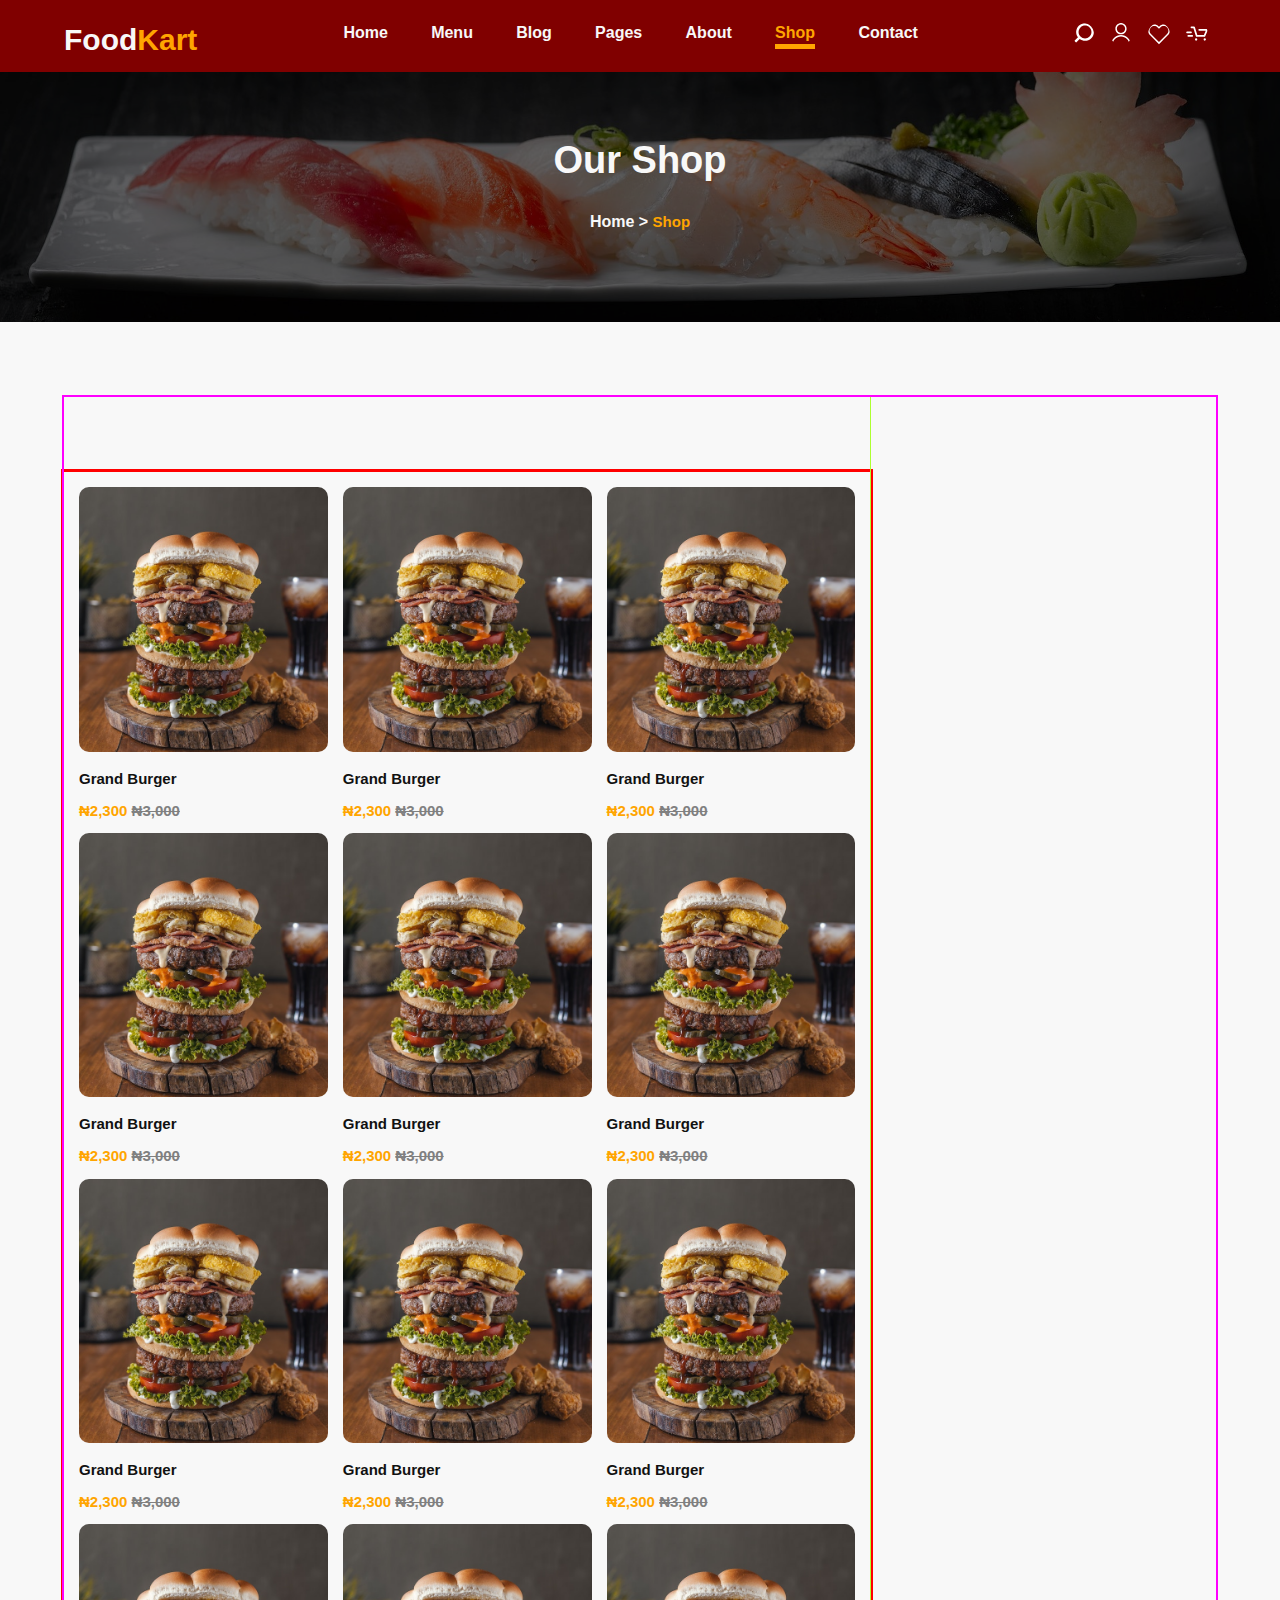
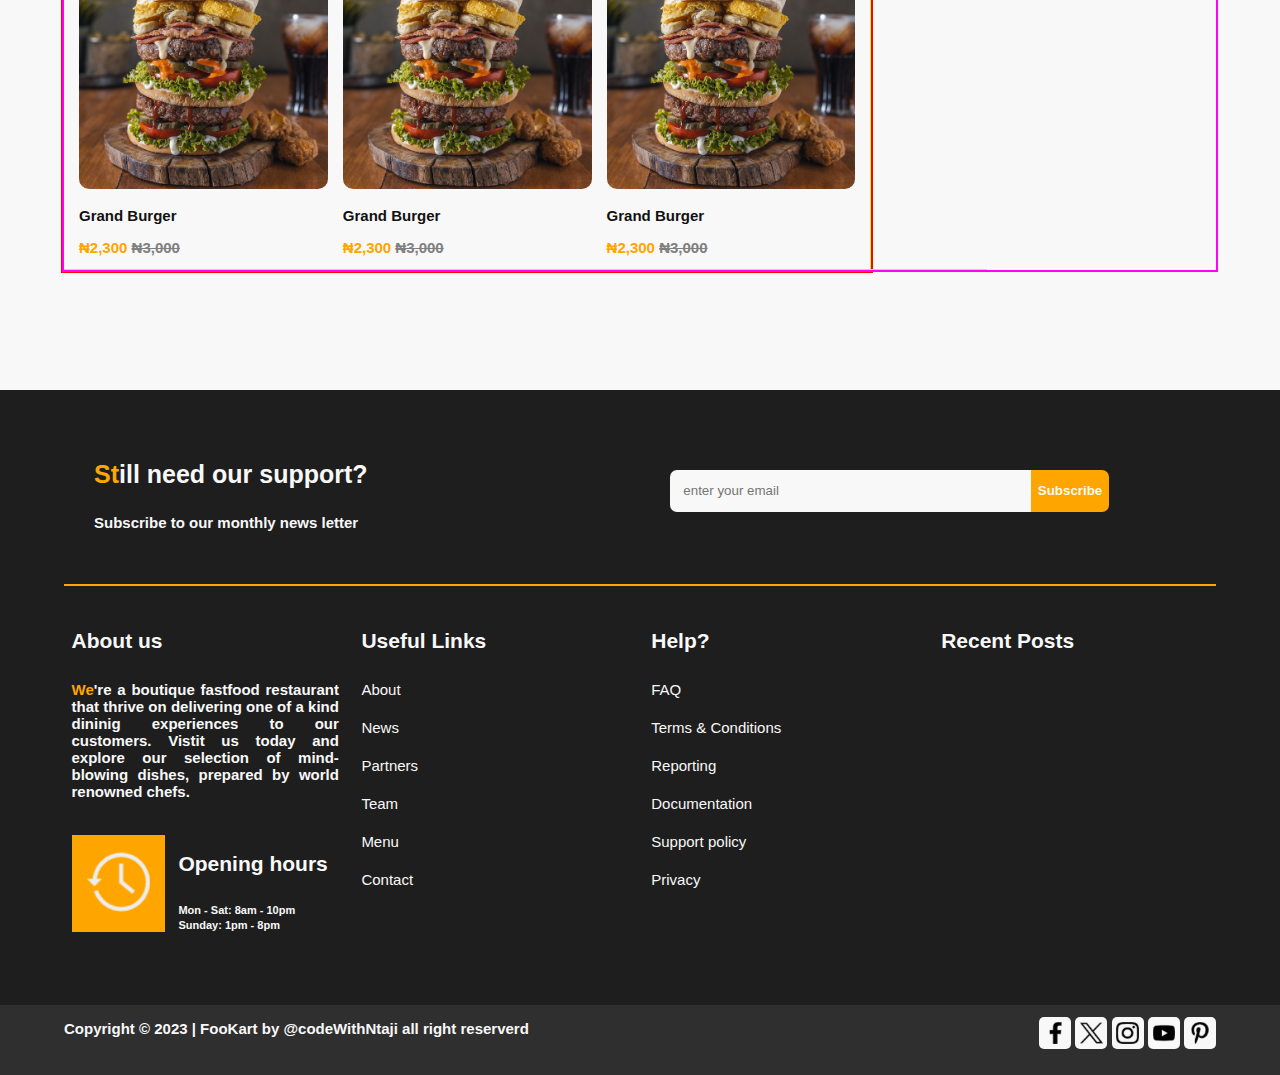
==== shop.html @ a6dcca2a "halfway through the second page" ====
<!DOCTYPE html>
<html lang="en">
<head>
    <meta charset="UTF-8">
    <meta name="viewport" content="width=device-width, initial-scale=1.0">
    <title>FoodKart</title>
    <link rel="stylesheet" href="/CSS/app.css">
    <link rel="shortcut icon" href="img/restaurant-5841.png" type="image/x-icon">
    <style>
        body {
            background-color:#f8f8f8;
           
        }
    </style>
</head>
<body>
    <header class="header">
        <div class="container header-flex-container">
            <h1>Food<span class="yellow-words">Kart</span></h1>
            <nav class="nav-1">
                <ul class="nav-link-flex-container">
                   <li class="nav-1-li"><a class="nav-link-item" href="./index.html">Home</a></li>
                   <li class="nav-1-li"><a class="nav-link-item" href="#">Menu</a></li>
                   <li class="nav-1-li"><a class="nav-link-item" href="#">Blog</a></li>
                   <li class="nav-1-li"><a class="nav-link-item" href="#">Pages</a></li>
                   <li class="nav-1-li"><a class="nav-link-item" href="#">About</a></li>
                   <li class="nav-1-li"><a class="yellow-words current-page nav-link-item" href="./shop.html">Shop</a></li>
                   <li class="nav-1-li"><a class="nav-link-item" href="#">Contact</a></li>
                </ul>
             </nav>
             <nav class="nav-2">
                <ul class="icon-ul-flex-container">
                    <li><a href="#"><img class="icon" src="./img/search-2906.svg" alt="search icon"></a></li>
                    <li><a href="#"><img class="icon" src="./img/user-6764.svg" alt="user icon"></a></li>
                    <li><a href="#"><img class="icon" src="./img/heart-492.svg" alt="heart icon"></a></li>
                    <li><a href="#"><img class="icon" src="./img/cart-3048.svg" alt="cart icon"></a></li>
                </ul>
            </nav>
        </div>
    </header>

     

    <main >
        <section class="shop-hero-section backdrop-image"><!-- hero section -->
            <article class="shop-hero-text-wrapper">
                <h2>Our Shop</h2>
                <p><a href="#">Home > </a><span class="yellow-words">Shop</span></p>
            </article>
        </section> 

        <div class="container shop-main-flex-container"><!-- MAIN SHOP LAYOUT FLEX-CONTAINER FOR THE FOOD ITEMS AND ASIDE -->
            <section class="column-1"><!-- MENU CONTAINER  -->
                <!-- <div>
                    <form action="#" methode="get">
                        <label for="sorting">Sort by: </label>
                        <select name="sorting" id="sorting">
                            <option value="">Default</option>
                            <option value="burgers">Burgers</option>
                            <option value="pizza">Pizza</option>
                            <option value="drinks">Drinks</option>
                        </select>
                    </form>
                </div> -->
<!-- DROP-DOWN LIST CONTAINER  -->
                <div class="food-menu-grid-container"><!-- GRID CONTAINER  -->
                    <div class="food-menu-grid-item"><!-- GRID ITEM  -->
                        <img src="./img/burger 2.jpg" alt="">
                        <p>Grand Burger</p>
                        <p class="yellow-words">&#8358;2,300 <span class="grey-words">&#8358;3,000</span></p>
                    </div>

                    <div class="food-menu-grid-item"><!-- GRID ITEM  -->
                        <img src="./img/burger 2.jpg" alt="">
                        <p>Grand Burger</p>
                        <p class="yellow-words">&#8358;2,300 <span class="grey-words">&#8358;3,000</span></p>
                    </div>

                    <div class="food-menu-grid-item"><!-- GRID ITEM  -->
                        <img src="./img/burger 2.jpg" alt="">
                        <p>Grand Burger</p>
                        <p class="yellow-words">&#8358;2,300 <span class="grey-words">&#8358;3,000</span></p>
                    </div>

                    <div class="food-menu-grid-item"><!-- GRID ITEM  -->
                        <img src="./img/burger 2.jpg" alt="">
                        <p>Grand Burger</p>
                        <p class="yellow-words">&#8358;2,300 <span class="grey-words">&#8358;3,000</span></p>
                    </div>

                    <div class="food-menu-grid-item"><!-- GRID ITEM  -->
                        <img src="./img/burger 2.jpg" alt="">
                        <p>Grand Burger</p>
                        <p class="yellow-words">&#8358;2,300 <span class="grey-words">&#8358;3,000</span></p>
                    </div>

                    <div class="food-menu-grid-item"><!-- GRID ITEM  -->
                        <img src="./img/burger 2.jpg" alt="">
                        <p>Grand Burger</p>
                        <p class="yellow-words">&#8358;2,300 <span class="grey-words">&#8358;3,000</span></p>
                    </div>

                    <div class="food-menu-grid-item"><!-- GRID ITEM  -->
                        <img src="./img/burger 2.jpg" alt="">
                        <p>Grand Burger</p>
                        <p class="yellow-words">&#8358;2,300 <span class="grey-words">&#8358;3,000</span></p>
                    </div>

                    <div class="food-menu-grid-item"><!-- GRID ITEM  -->
                        <img src="./img/burger 2.jpg" alt="">
                        <p>Grand Burger</p>
                        <p class="yellow-words">&#8358;2,300 <span class="grey-words">&#8358;3,000</span></p>
                    </div>

                    <div class="food-menu-grid-item"><!-- GRID ITEM  -->
                        <img src="./img/burger 2.jpg" alt="">
                        <p>Grand Burger</p>
                        <p class="yellow-words">&#8358;2,300 <span class="grey-words">&#8358;3,000</span></p>
                    </div>

                    <div class="food-menu-grid-item"><!-- GRID ITEM  -->
                        <img src="./img/burger 2.jpg" alt="">
                        <p>Grand Burger</p>
                        <p class="yellow-words">&#8358;2,300 <span class="grey-words">&#8358;3,000</span></p>
                    </div>

                    <div class="food-menu-grid-item"><!-- GRID ITEM  -->
                        <img src="./img/burger 2.jpg" alt="">
                        <p>Grand Burger</p>
                        <p class="yellow-words">&#8358;2,300 <span class="grey-words">&#8358;3,000</span></p>
                    </div>

                    <div class="food-menu-grid-item"><!-- GRID ITEM  -->
                        <img src="./img/burger 2.jpg" alt="">
                        <p>Grand Burger</p>
                        <p class="yellow-words">&#8358;2,300 <span class="grey-words">&#8358;3,000</span></p>
                    </div>
                </div>
            </section>

            <aside class="column-2"><!-- ASIDE CONTAINER -->

            </aside>
        </div>
    </main>

    <footer class="footer shop-footer">
        <div class="container footer-section">
            <article class="contact-us-section">
                <div>
                    <h3><span class="yellow-words">St</span>ill need our support?</h3>
                    <p>Subscribe to our monthly news letter</p>
                </div>
                <div>
                    <form action="#" method="post">
                        <input type="email" id="email" placeholder="enter your email"><button class="form-btn"  type="submit">Subscribe</button>
                    </form>
                </div>
            </article>
            <hr class="line">
            <article class="footer_links">
                <div class="footer-links-wrapper">
                    <h4>About us</h4>
                    <p><span class="yellow-words">We</span>'re a boutique fastfood restaurant that thrive on delivering one of a kind dininig experiences to our customers. Vistit us today and explore our selection of mind-blowing dishes, prepared by world renowned chefs. </p>
                    <article class="Opening-hrs">
                        <div class="img-wrapper">
                            <img src="/img/watch-later-64.png" alt="">
                        </div>
                        <div>
                            <h4>Opening hours</h4>
                            <p>Mon - Sat: 8am - 10pm</p>
                            <p>Sunday: 1pm - 8pm</p>
                        </div>
                    </article>
                </div>

                <div class="footer-links-wrapper">
                    <h4>Useful Links</h4>
                    <ul>
                        <li>About</li>
                        <li>News</li>
                        <li>Partners</li>
                        <li>Team</li>
                        <li>Menu</li>
                        <li>Contact</li>
                    </ul> 
                </div>

                <div class="footer-links-wrapper">
                    <h4>Help?</h4>
                    <ul>
                        <li>FAQ</li>
                        <li>Terms & Conditions</li>
                        <li>Reporting</li>
                        <li>Documentation</li>
                        <li>Support policy</li>
                        <li>Privacy</li>
                    </ul> 
                </div>

                <div class="footer-links-wrapper">
                    <h4>Recent Posts</h4>
                </div>
                
            </article>

            
        </div>
        <article class="Copyright-section">
            <div class="container Copyright-flex-container">
                <p>Copyright &COPY; 2023 | FooKart by @codeWithNtaji all right reserverd </p>
            <div class="sm-icon">
                <a href="#"><img src="/img/facebook-logo-108.png" alt=" facebook logo"></a>
                <a href="#"><img src="/img/twitter-logo-black-outline-20846.png" alt="twitter logo"></a>
                <a href="#"><img src="/img/black-instagram-transparent-logo-10671.png" alt="intagram logo"></a>
                <a href="#"><img src="/img/youtube-123.png" alt="youtube logo"></a>
                <a href="#"><img src="/img/pinterest-113.png" alt="pintrest logo"></a>
            </div>
            </div>
        </article>
    </footer>
    
</body>
</html>
---- CSS/app.css ----
/* ========GENERAL========= */
html {
    font-size: 62.5%;
}

*, ::before, ::after {
    box-sizing: border-box;
    /* outline: 1px solid lightblue; */
}

:root{
    --page-bg-color: #111111;
    --primary-color: #ffa500;
    --secondary-color: #f8f8f8;
    --header-footer-bgcolor: #800000;
}

body {
    width: 100%;
    height: 100%;
    padding: 0;
    padding-top: 0;
    margin: 0;
    font-size: 1.5rem;
    font-family: sans-serif;
    background-color: var(--page-bg-color);
    color: var(--secondary-color);
    position: relative;
    font-weight: 600;
    scroll-behavior: smooth;
    
}


.img {
    max-width: 100%;
    display: block;
}

.btn {
    background-color: var(--primary-color);
    color: var(--secondary-color);
    font-weight: 700;
    border-radius: 20px;
    border: none;
    margin-top: 1em;
    font-size: 1.7rem;
    padding: .5em 1em;
    transition: all 300ms;
}


.btn:hover,
.btn:focus  {
    color: var(--page-bg-color);
    cursor: pointer;
}

.btn:active {
 color: var(--secondary-color);
 background-color: var(--header-footer-bgcolor);
}

img.icon {
    width: 38px;
    height: 38px;
    border-radius: 50%;
    padding: .5em;
    transition: 400ms linear ;
}

img.icon:hover {
    transform: translateY(-5px) scale(1.2);
}

a.nav-link-item:hover:not(.current-page) {
    filter: brightness(10%);
    /* color: green; */
}

ul {
    list-style: none;
    padding-left: 0;
    padding: 0;
    margin: 0;
}

li {
    margin: 0;
    padding: 0;
}



/* ========TYPOGRAPHY========= */
h1{
    padding: 0;
    margin: 0;
}

h2{
    font-size: 3.8rem;
}

h3 {
    font-size: 2.5rem;
}

h4 {
    font-size: 2.1rem;
}

h5 {
    margin-bottom: .8em;
    margin-top: 0;
}


h2.title ~ p,
.intro-text-grid-item > p {
    line-height: 1.8em;
}

a {
    text-decoration: none;
    font-weight: 700;
    color: var(--secondary-color);
    margin: 0;
    font-size: 1.6rem;
    transition: 400ms linear ;
}


.yellow-words,
.current-page {
    color: var(--primary-color) !important;
}

.grey-words {
    color: gray;
    text-decoration: line-through;
}

.current-page {
    border-bottom: 5px solid var(--primary-color);
    padding-bottom: .2em;
}

/* INTRO SECTION LIST */
ul.intro-section-list {
    margin-top: 2em;
}

ul.intro-section-list li {
    margin-bottom: 1em;
}

ul.intro-section-list li::before {
    content: url(/img/check-3277.png);
    padding-right: 1em;
}


/* ========LAYOUT========= */
.container {
    width: 90vw;
    max-width: 1200px;
    margin: 0 auto;
   


}

.header {
    width: 100%;
    background-color: var(--header-footer-bgcolor);
    position: static;
    /* top: -2px; */
    text-align: center;
    z-index: 1;
    padding: .5em 0;
    /* margin-bottom: 15em; */
}

.header-flex-container {
    display: flex;
    flex-direction: column;
}

.nav-1 {
    width: 60%;
    margin: 0 auto;
    padding: 0;
}

.nav-link-flex-container {
    display: flex;
    flex-direction: column;
    padding: 0;
    margin: 0;


}


.nav-1-li {
    margin-top: 0;
    margin-bottom: .7em;
   
    
}

 
.nav-2 {
    display: none;
    /* outline: 1px solid green; */
}

.icon-ul-flex-container {
    display: flex;
    flex-direction: column;
}



/* HERO SECTION */
main {
    position: relative;
    /* outline: 1px solid green; */
   
}

.hero-section-flex-container {
    display: flex;
    flex-direction: column;
    /* outline: 1px solid magenta; */
    position: relative;
    margin-top: .5em;
    /* justify-content: space-between; */

    
    
}

.hero-text-flex-item {
    /* width: 50%; */
    padding: 0;
    /* transform: translateY(80px); */
    /* animation: float-in 3s linear 1; */
    text-align: center;
    margin-bottom: 2em;
}

@keyframes float-in {
    from {
        transform-origin: 0;
        transform: translate(-100%, 80px);
    }

    to {
        transform: translate(0%, 80px);
    }

}

.hero-image-flex-item {
    /* width: 50%; */
   
}



.hero-image {
    width: 100%;
    height: 100%;
    object-fit: cover;
    border-radius: 10px;
    /* animation: float-out 3s linear 1; */
    
}

@keyframes float-out {
    from {
        transform-origin: 0;
        transform: translateX(100%);
    }

    to {
        transform: translateX(0%);
    }

}

/* INTRO SECTION */

.intro-grid-container {
    display: grid;
    grid-template-columns: 1fr;
    padding-top: 1em;
    gap: 4em;
    margin-top: 2em;
    position: relative;
    text-align: center;
}

.intro-text-grid-item{
    grid-column: span 1 ;
}

.intro-image-grid-item {
    display: grid;
    /* grid-template-columns: repeat(autofit, minmax(200px,1fr)); */
    /* grid-template-rows: 70px 50px 50px; */
    grid-auto-flow: row;
    grid-auto-rows: 240px;
    gap: 1.3em;
    /* position: relative;
    top: 27px; */
    grid-column: span 1;
    
}


.grid-img {
    width: 100%;
    height: 100%;
    object-fit: cover;
    border-radius: 10px;
}

.big-img {
    grid-column: 1 / -1;
}

/* IMAGE SLIDER SECTION */

.image-slider-section {
    margin-top: 5.50em;
    display: flex;
    flex-direction: column;
    
}

.slider-text-container {
    height: 20%;
    text-align: center;
    position: relative;
    padding: 1em;
}


  div.scroll-container {
    background-color: inherit;
    overflow: hidden;
    white-space: nowrap;
    position: relative;
    
     

  }

 div.image-card {
    display: inline-block;
    position: relative;
    overflow: hidden;
  }

  div.image-card .image-text {
    position: absolute;
    left: 0;
    bottom: 0;
    background-color: color-mix(
        in srgb,
         orange, 
         transparent 30%);
    width: 100%;
    padding: 20px;
    text-align: center;
    backdrop-filter: blur(5px);
    opacity: 1;
    border-radius: 0 0 10px 10px;
    
  }




  div.scroll-container img {
    height: 400px;
    padding: 0;
    object-fit: cover;
    border-radius: 30px;
    position: relative;
    
    

  }

  div.scroll-container:hover {
    overflow: auto;
    cursor: pointer;
  }

  .scroll-container::-webkit-scrollbar {
    height: .5em;
    
    
  }
  .scroll-container::-webkit-scrollbar-track {
    background-color: var(--page-bg-color);
  }

  .scroll-container::-webkit-scrollbar-thumb {
    background-color: var(--header-footer-bgcolor);
  }




/* BACKDROP IMAGE SECTION */
section.backdrop-image {
 width: 100%;
 min-height: 350px;
 margin-top: 7em;
 position: relative;

}

section.backdrop-image::before {
    content: "";
    background-image: url(/img/hero\ 9.5.1.jpg);
    position: absolute;
    background-size: cover;
    background-position: center 80%;
    top: 0;
    bottom: 0;
    left: 0;
    right:0;
    opacity: .6;
}

section.backdrop-image div {
    display: flex;
    justify-content: space-around;
    flex-wrap: wrap;
    flex: 1;
    padding-top: 40px;
    gap: .2em;
   
    
}

article.rating {
    text-align: center;
    filter: brightness(130%);

}

article.rating:hover {
    cursor: pointer;
}

article.rating p,
article.rating h3 {
    margin: 0;
    padding-top: .5em;
}


/* FOOTER SECTION */

footer.footer {
    width: 100%;
    background-color: #1e1e1e;
    /* padding: 1em; */
    padding-top: 1em;
    /* margin-top: 10em; */

}

div.footer-section article {
    display: flex;
    /* justify-content: space-between; */
    flex-direction: column;
    align-items: center;
    padding-bottom: 2em;
}

article.contact-us-section > div {
 width: 100%;
 padding: 0 2em;
 /* margin-right: auto; */
 /* outline: 1px solid red; */
}

#email {
    outline: none;
    padding: 1em;
    background-color: var(--secondary-color);
    color: var(--page-bg-color);
    border: none;
    border-radius: 7px 0 0 7px;
    width: 70%;
}

button.form-btn {
    background-color: var(--primary-color);
    color: var(--secondary-color);
    font-weight: 700;
    border: none;
    border-radius: 0 7px 7px 0;
    padding: 1em .5em;
    transition: all 300ms;
}

button.form-btn:hover,
button.form-btn:focus {
    color: var(--page-bg-color);
    cursor: pointer;
}

button.form-btn:active {
    background-color: var(--header-footer-bgcolor);
}



hr {
    background-color: var(--primary-color);
    border: none;
    height: 2px;
}

article.footer_links {
    display: flex;
    flex-direction: column;
    /* justify-content: space-between; */
    gap: .5em;
    align-items: flex-start;
    padding-bottom: 5em;
}

article.footer_links div.footer-links-wrapper {
    flex: 1;
    /* outline: 1px solid red; */
    padding: .5em;
    align-self: flex-start;
}

article.Opening-hrs {
    display: flex;
    /* outline: 1px solid grey; */
    justify-content: space-between;
    /* height: 100px; */
    margin-top: 2em;
    

}

article.Opening-hrs div p {
    margin: 0;
    font-weight: 600;
    font-size: 1.1rem;
    padding-bottom: .2em;
}


article.Opening-hrs div.img-wrapper {
    width: 35%;
    background-color: var(--primary-color);
}


article.Opening-hrs div ~ div {
    width: 60%;
    transform: translateY(-5px);
}

article.Opening-hrs img {
    width: 100%;
    height: 100%;
    object-fit: cover;
    padding: 1em;
}

div.footer-links-wrapper > ul li {
    padding-bottom: 1.4em;
    font-weight: 500;
    cursor: pointer;
}


/* COPPYRIGHT SECTION */
article.Copyright-section {
    background-color: #2f2f2f;
    padding-bottom: 1.5em;
}
div.Copyright-flex-container {
    display: flex;
    flex-direction: column;
   
}

div.sm-icon {
    margin: 0 auto; 
}

div.sm-icon a{
 margin-right: 1em;
 background-color: var(--secondary-color);
 height: 32px;
 width: 32px;
 display: inline-block;
 border-radius: 5px;
 margin: 0 auto;
 

}


div.sm-icon a > img {
    width: 100%;
    height: 100%;
    object-fit: cover;
    padding: .3em;
}



/* ======SHOP PAGE STYLES===== */

section.shop-hero-section {
    margin-top: 0;
    min-height: 250px;
    text-align: center;
    position: relative;
   }

main section.backdrop-image::before {
    opacity: 1;
    filter: brightness(40%);
    /* outline: 2px solid green; */
}

section.shop-hero-section article.shop-hero-text-wrapper {
    position: absolute;
    top: 35px;
    bottom: 0;
    left: 0;
    right: 0;
    margin: auto;
    /* outline: 1px solid blue; */

}

/* =====SHOP LAYOUT STYLES===== */
.shop-main-flex-container {
    outline: 2px solid magenta;
    color: #111111;
    margin-top: 5em;
    
}

.shop-main-flex-container > * {
    outline: 1px solid greenyellow;
    display: flex;
    flex-direction: column;
}

.column-1 {
    
}

.column-2 {

}


.food-menu-grid-container {
    display: grid;
    grid-template-columns: repeat(3, 1fr);
    /* grid-auto-flow: row;
    grid-auto-rows: 200px; */
    outline: 3px solid red;
    margin-top: 5em;
    gap: 1em;
    padding: 1em;
}

div.food-menu-grid-item img {
    width: 100%;
    height: 80%;
    object-fit: cover;
    border-radius: 10px;
}


footer.shop-footer {
    margin-top: 8em;
}
   

/* ========MEDIA QUERY========= */
 @media screen and (min-width: 768px) {

    body {
        height: 100%;
    }

    .header {
        width: 100%;
        background-color: var(--header-footer-bgcolor);
        position: sticky;
        top: -2px;
        text-align: center;
        z-index: 1;
        padding: 1em 0;
        /* margin-bottom: 15em; */
    }


    .header-flex-container {
        display: flex;
        /* outline: 2px solid sienna; */
        flex-direction: row;
        justify-content: space-between;
        align-items: flex-end;
    }
    
    .nav-1 {
        width: 100%;
        /* outline: 1px solid goldenrod; */
    }

    .nav-link-flex-container {
        /* flex: 1; */
        display: flex;
        flex-direction: row;
        justify-content: center;
        padding-top: initial;

    }

    .nav-1-li {
        margin-bottom: 1em;
        /* outline: 1px solid gray; */
        margin-left: 2.5%;
        margin-right: 2.5%;
        
    }
    
    
    .nav-link-item {
     /* outline: 1px solid green; */
    }

    .nav-2 {
        display:initial;
        /* outline: 1px solid green; */
        
    }

    .icon-ul-flex-container {
        display: flex;
        flex-direction: row;
        
    }

    /* HERO SECTION */

    .hero-section-flex-container {
        flex-direction: row;
        /* height: 500px; */
        margin-top: 5em;
    
    }

    .hero-text-flex-item {
        width: 50%;
        padding: 1em;
        transform: translateY(80px);
        animation: float-in 3s linear 1;
        text-align: justify;
    }
    
    .hero-image-flex-item {
        width: 50%;
       
    }

    .hero-image {
        width: 100%;
        height: 100%;
        object-fit: cover;
        border-radius: 10px;
        animation: float-out 3s linear 1;
        
    }

    /* INTRO SECTION */

.intro-grid-container {
    display: grid;    
    grid-template-columns: repeat(2, 1fr);
    grid-template-rows: repeat(4, 60px);
    padding-top: 1em;
    gap: 1em;
    margin-top: 10.25em;
    position: relative;
    text-align: justify;
   
   }

.intro-image-grid-item {
    display: grid;
    grid-template-columns: repeat(2, 1fr);
    /* grid-template-rows: 70px 50px 50px; */
    grid-auto-flow: row;
    /* grid-auto-rows: 240px; */
    gap: .8em;
    position: relative;
    top: 27px;
    grid-column: 1 / span -1;
}

div.intro-text-grid-item > button.btn {
    margin-left: unset;

}


.big-img {
    grid-column:1 / span -1;
    
}

/* IMAGE SLIDER SECTION */

.image-slider-section {
    margin-top: 25.50em;
    display: flex;
    flex-direction: column;
    
}

.slider-text-container {
    height: 20%;
    text-align: center;
    position: relative;
    padding: 1em;
}


  div.scroll-container {
    background-color: inherit;
    overflow: hidden;
    white-space: nowrap;
    position: relative;
    
     

  }

 div.image-card {
    display: inline-block;
    position: relative;
    overflow: hidden;
  }

  div.image-card .image-text {
    position: absolute;
    left: 15px;
    bottom: -70px;
    background-color: color-mix(
        in srgb,
         orange, 
         transparent 30%);
    width: 92.5%;
    padding: 20px;
    text-align: center;
    backdrop-filter: blur(5px);
    opacity: 0;
    transition: bottom 300ms, opacity 300ms;
    transition-delay: .1s;
    margin-bottom: 1em;
    border-radius: 0 0 10px 10px;
    
  }

  div.image-card:hover .image-text {
    opacity: 1;
    bottom: 0;
    cursor: pointer;
    
    
  }



  div.scroll-container img {
    height: 400px;
    padding: 1em;
    object-fit: cover;
    filter: brightness(50%);
    border-radius: 30px;
    transition: filter 300ms;
    transition-delay: .3s;
    position: relative;
    animation: scrolling 3s ease-out 1;
    
    

  }

  div.scroll-container:hover {
    overflow: auto;
    cursor: pointer;
  }


  div.image-card:hover img.card-image  {
    filter: brightness(100%);
    cursor: pointer;
  }

  /* SCROLL ANIMATION */

  @keyframes scrolling {
    from {
        transform-origin: 0 0;
        transform: translateX(100%);
    }

    to {
        transform: translateX(0%);
    }
}

/* BACKDROP IMAGE SECTION */
section.backdrop-image {
    margin-top: 10em;
   
   }
   
   
   section.backdrop-image div {
       justify-content: space-between;
       width: 80%;
       margin: 0 auto;
       padding-top: 100px;
      
       
   }
   
   
   /* FOOTER SECTION */

   footer.footer {
    padding-top: 3em;

}

div.footer-section article {
    justify-content: space-between;
    flex-direction: row;
}

article.contact-us-section > div {
    flex: 1;
    padding: 0 2em;
    margin-right: auto;
    /* outline: 1px solid red; */
    
   }

   article.footer_links {
    flex-direction: row;
    justify-content: space-around;
}

article.footer_links div.footer-links-wrapper {
    flex: 1;
    /* width: 23%; */
    text-align: justify;
    /* outline: 1px solid red; */

}


/* COPPYRIGHT SECTION */
article.Copyright-section {
    background-color: #2f2f2f;
    padding-bottom: 1.5em;
}
div.Copyright-flex-container {
    display: flex;
    flex-direction: row;
    justify-content: space-between;
    align-items: flex-end;


 }
 div.sm-icon {
    margin: unset; 
}

/* ======SHOP PAGE STYLES===== */
section.shop-hero-section {
 margin-top: 0;
}

.shop-main-flex-container > * {
    flex-direction: row;
    align-items: flex-start;
    gap: 1em;
}

.column-1 {
 width: 70%;
}

.column-2 {
    width: 80%;
}

}
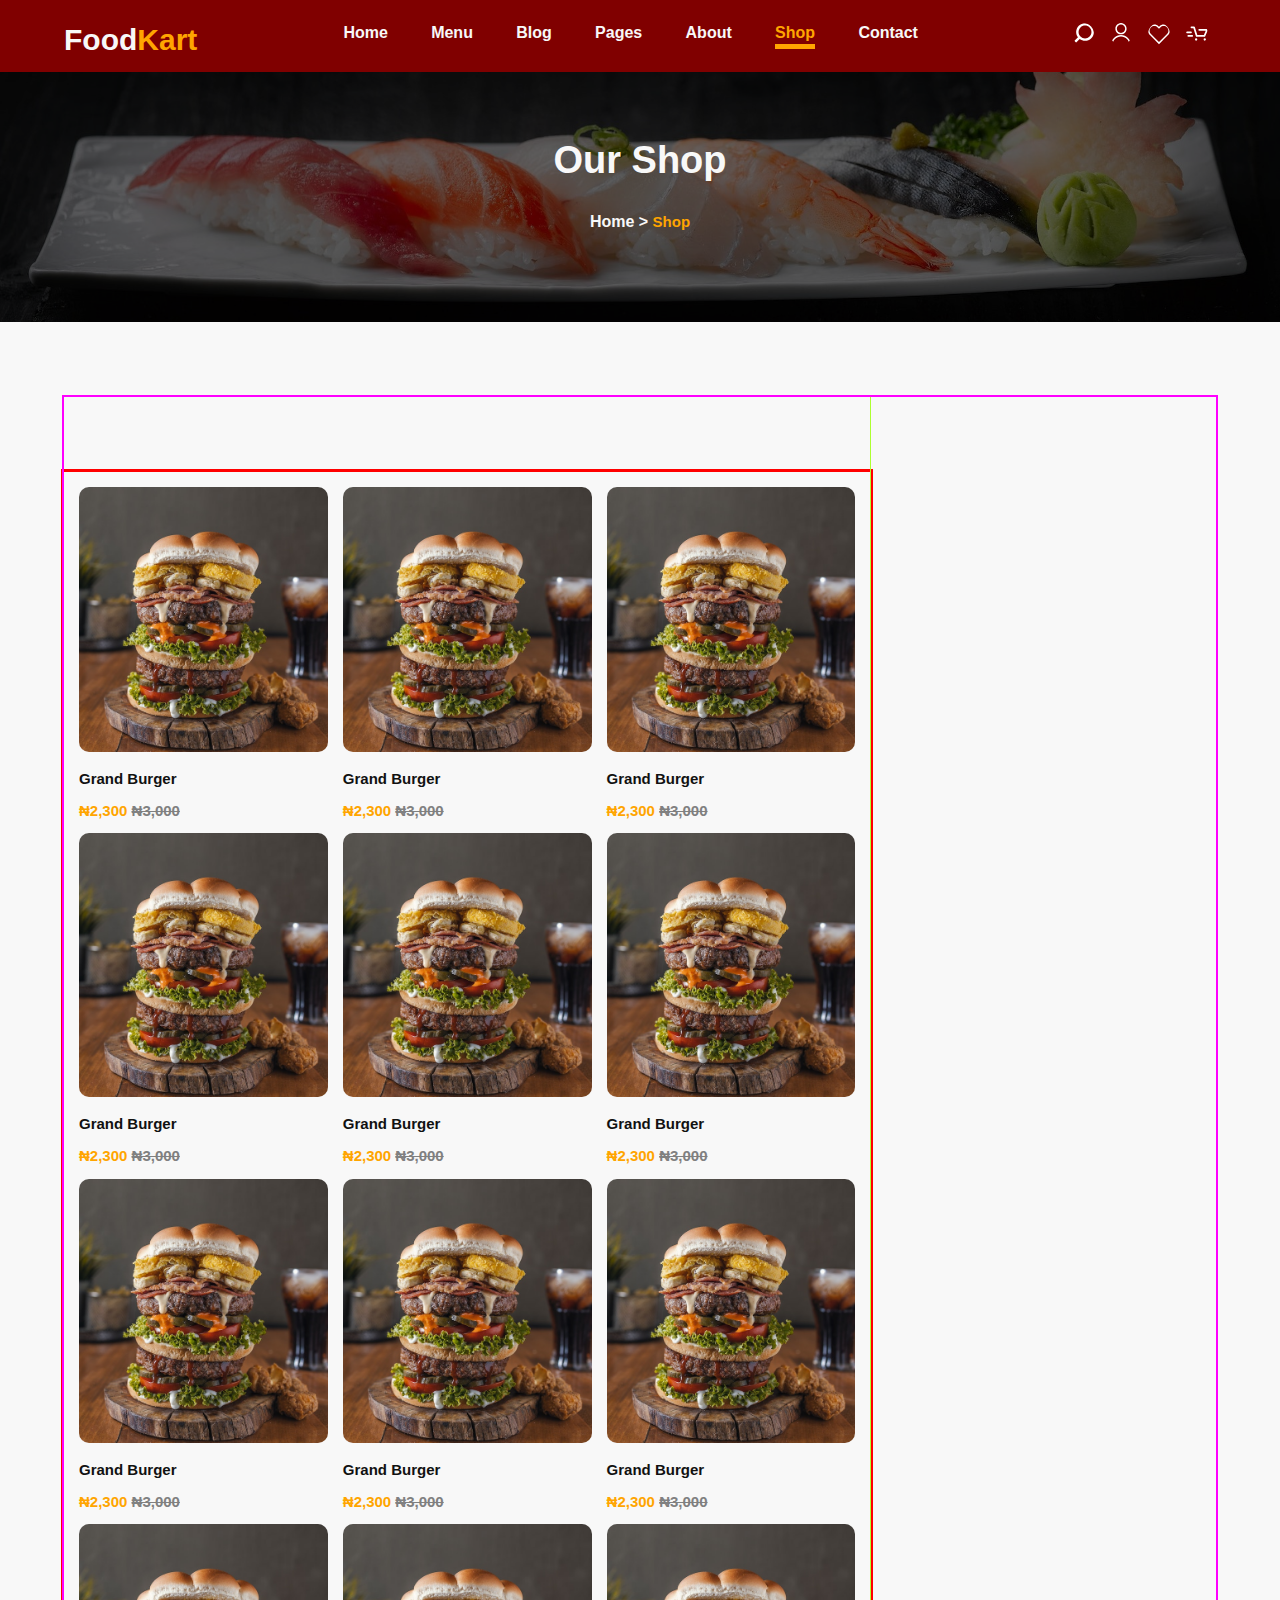
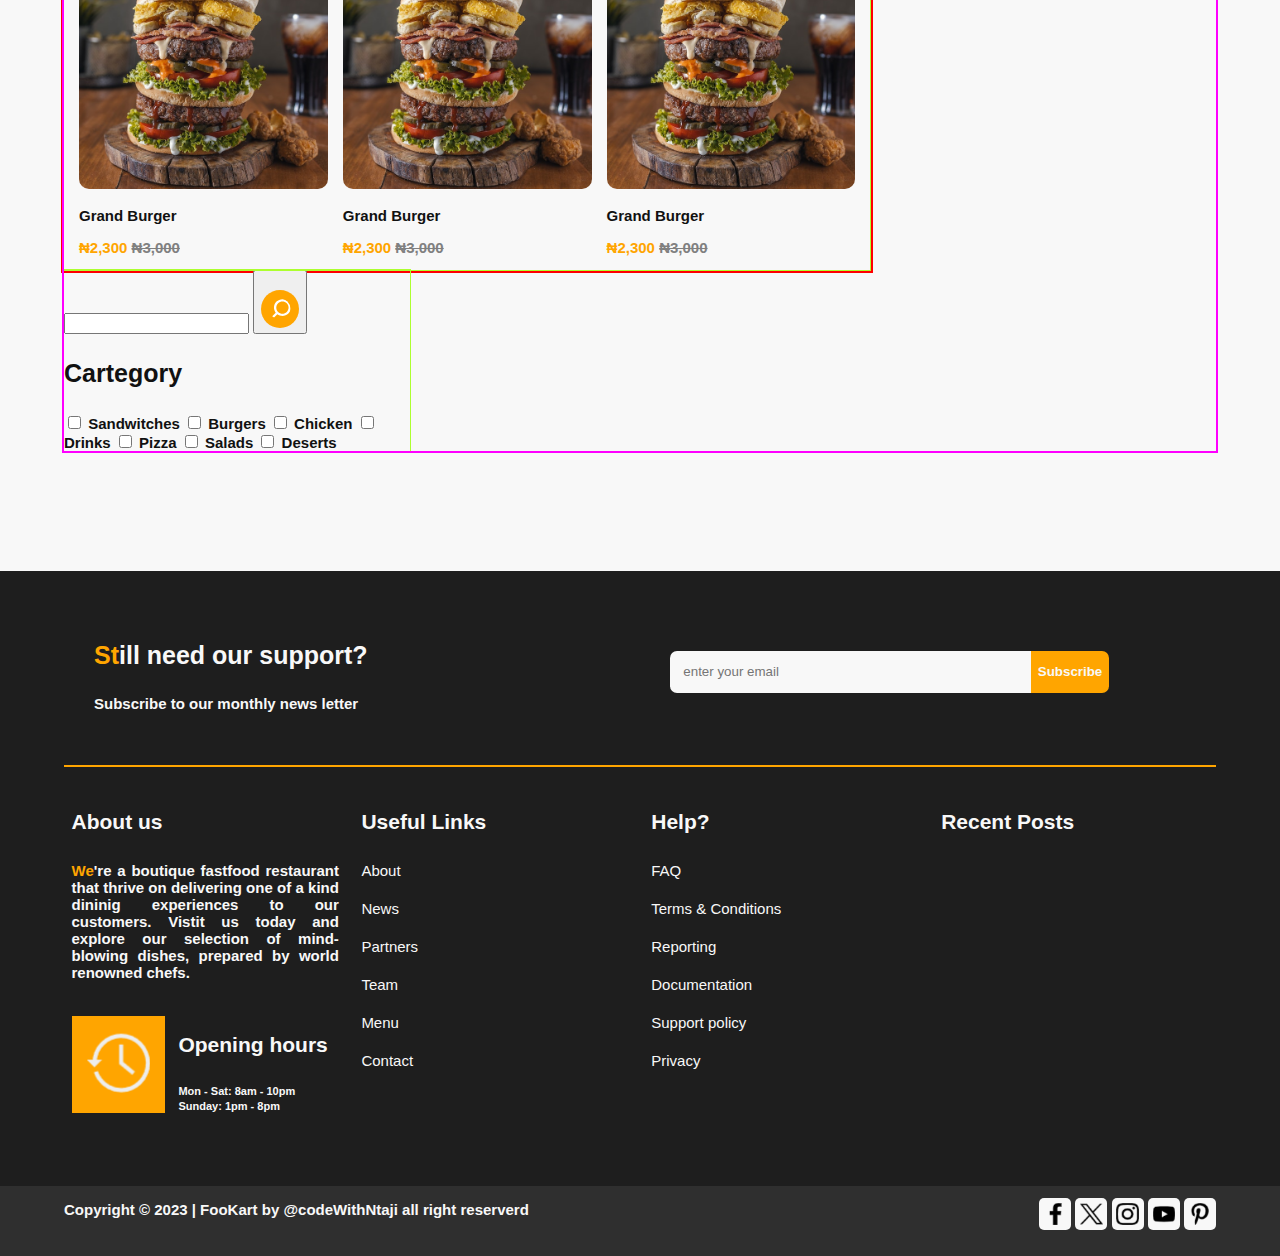
==== commit b76969a1: "started work on the second column" ====
--- a/shop.html
+++ b/shop.html
@@ -139,12 +139,40 @@
             </section>
 
             <aside class="column-2"><!-- ASIDE CONTAINER -->
-
+                <form action="#" method="GET">
+                    <input type="search" name="menu-search" id="menu-search">
+                    <button><img  class="icon btn" src="./img/search-2906.svg" alt="search-icon"></button>
+
+                    <h3>Cartegory</h3>
+                    <input type="checkbox" name="cartegory" id="sandwitch" value="sandwitch">
+                    <label for="sandwitch">Sandwitches</label>
+
+                    <input type="checkbox" name="cartegory" id="burgers" value="burgers">
+                    <label for="burgers">Burgers</label>
+
+                    <input type="checkbox" name="cartegory" id="chicken" value="chicken">
+                    <label for="chicken">Chicken</label>
+
+                    <input type="checkbox" name="cartegory" id="drinks" value="drinks">
+                    <label for="drinks">Drinks</label>
+
+                    <input type="checkbox" name="cartegory" id="pizza" value="pizza">
+                    <label for="pizza">Pizza</label>
+
+                    <input type="checkbox" name="cartegory" id="salads" value="salads">
+                    <label for="salads">Salads</label>
+
+                    <input type="checkbox" name="cartegory" id="deserts" value="deserts">
+                    <label for="deserts">Deserts</label>
+                </form>
+                
             </aside>
         </div>
     </main>
 
-    <footer class="footer shop-footer">
+
+
+    <footer class="footer shop-footer"><!-- FOOTER SECTION-->
         <div class="container footer-section">
             <article class="contact-us-section">
                 <div>
--- a/CSS/app.css
+++ b/CSS/app.css
@@ -664,7 +664,7 @@
 .shop-main-flex-container > * {
     outline: 1px solid greenyellow;
     display: flex;
-    flex-direction: column;
+    /* flex-direction: ; */
 }
 
 .column-1 {
@@ -1010,8 +1010,10 @@
 }
 
 .shop-main-flex-container > * {
+    display: flex;
     flex-direction: row;
-    align-items: flex-start;
+    flex-wrap: nowrap;
+    /* align-items: flex-start; */
     gap: 1em;
 }
 
@@ -1020,8 +1022,8 @@
 }
 
 .column-2 {
-    width: 80%;
-}
-
-}
-
+    width: 30%;
+}
+
+}
+
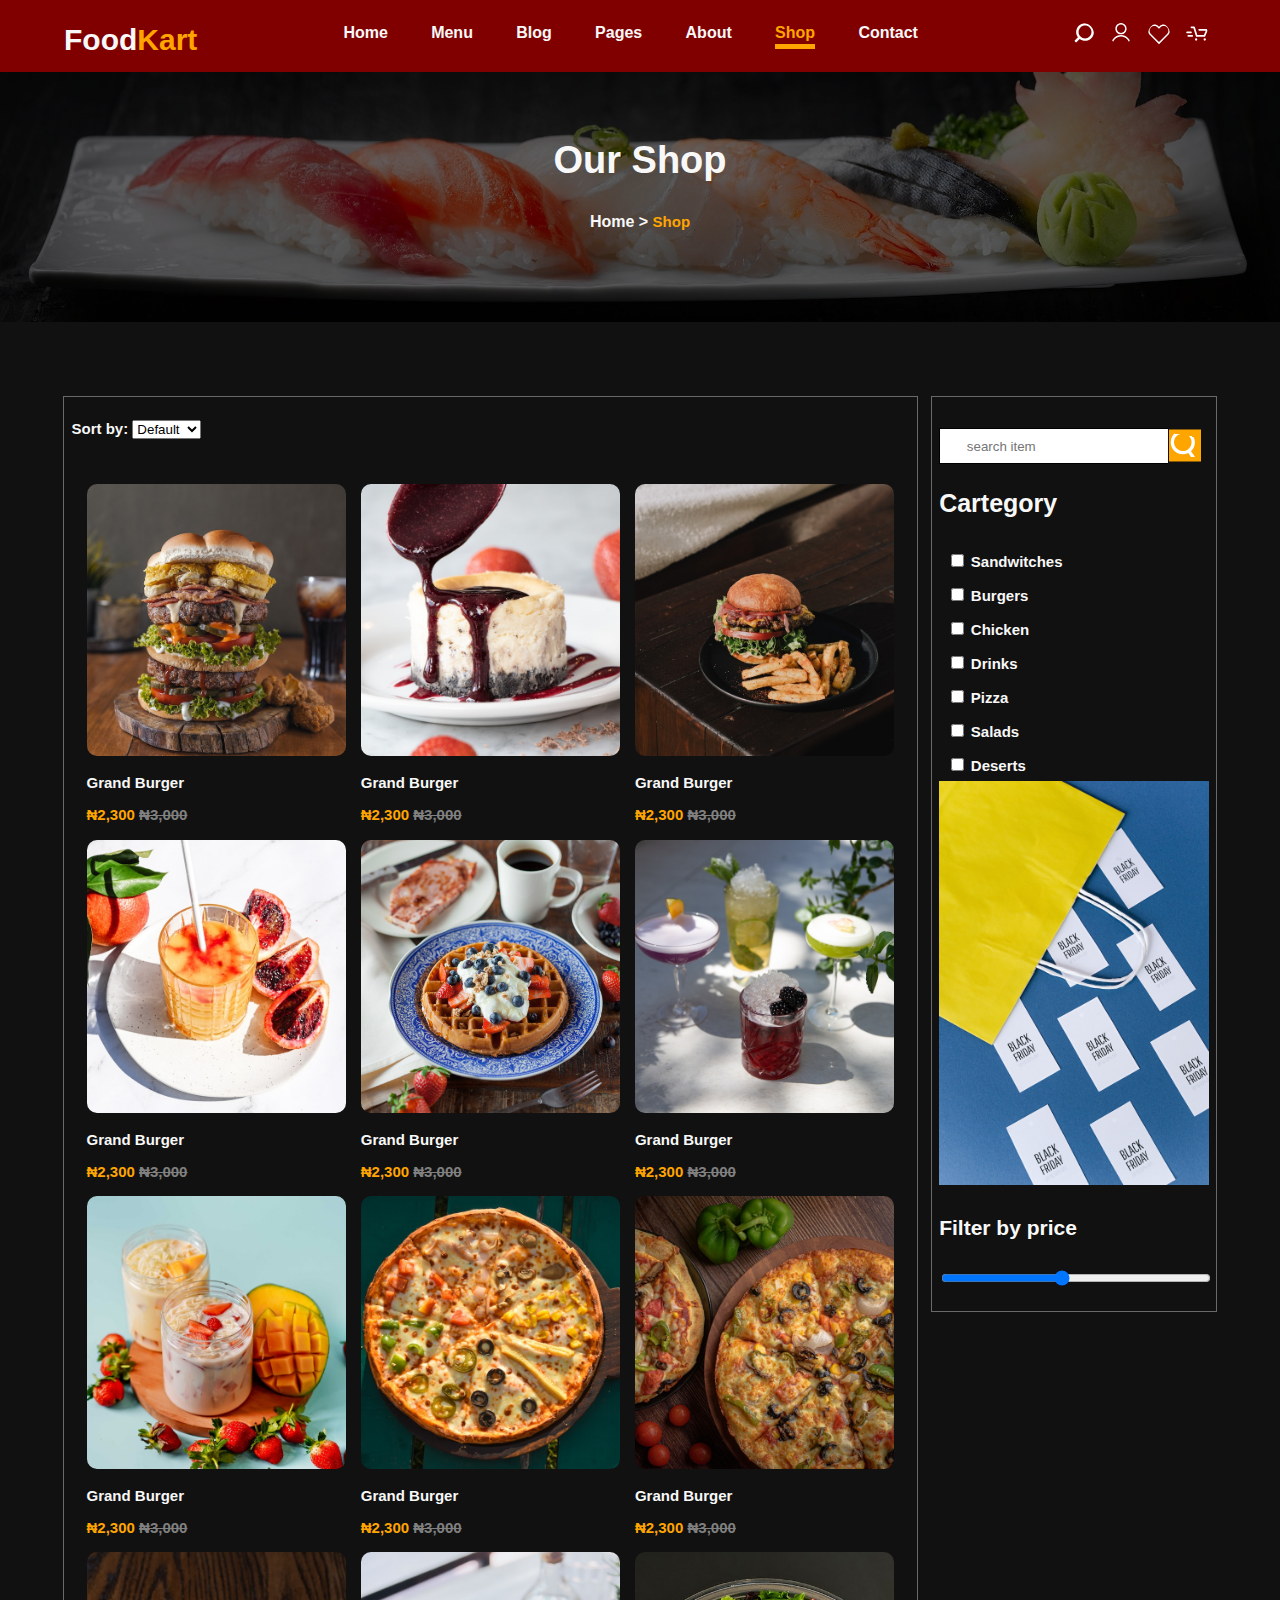
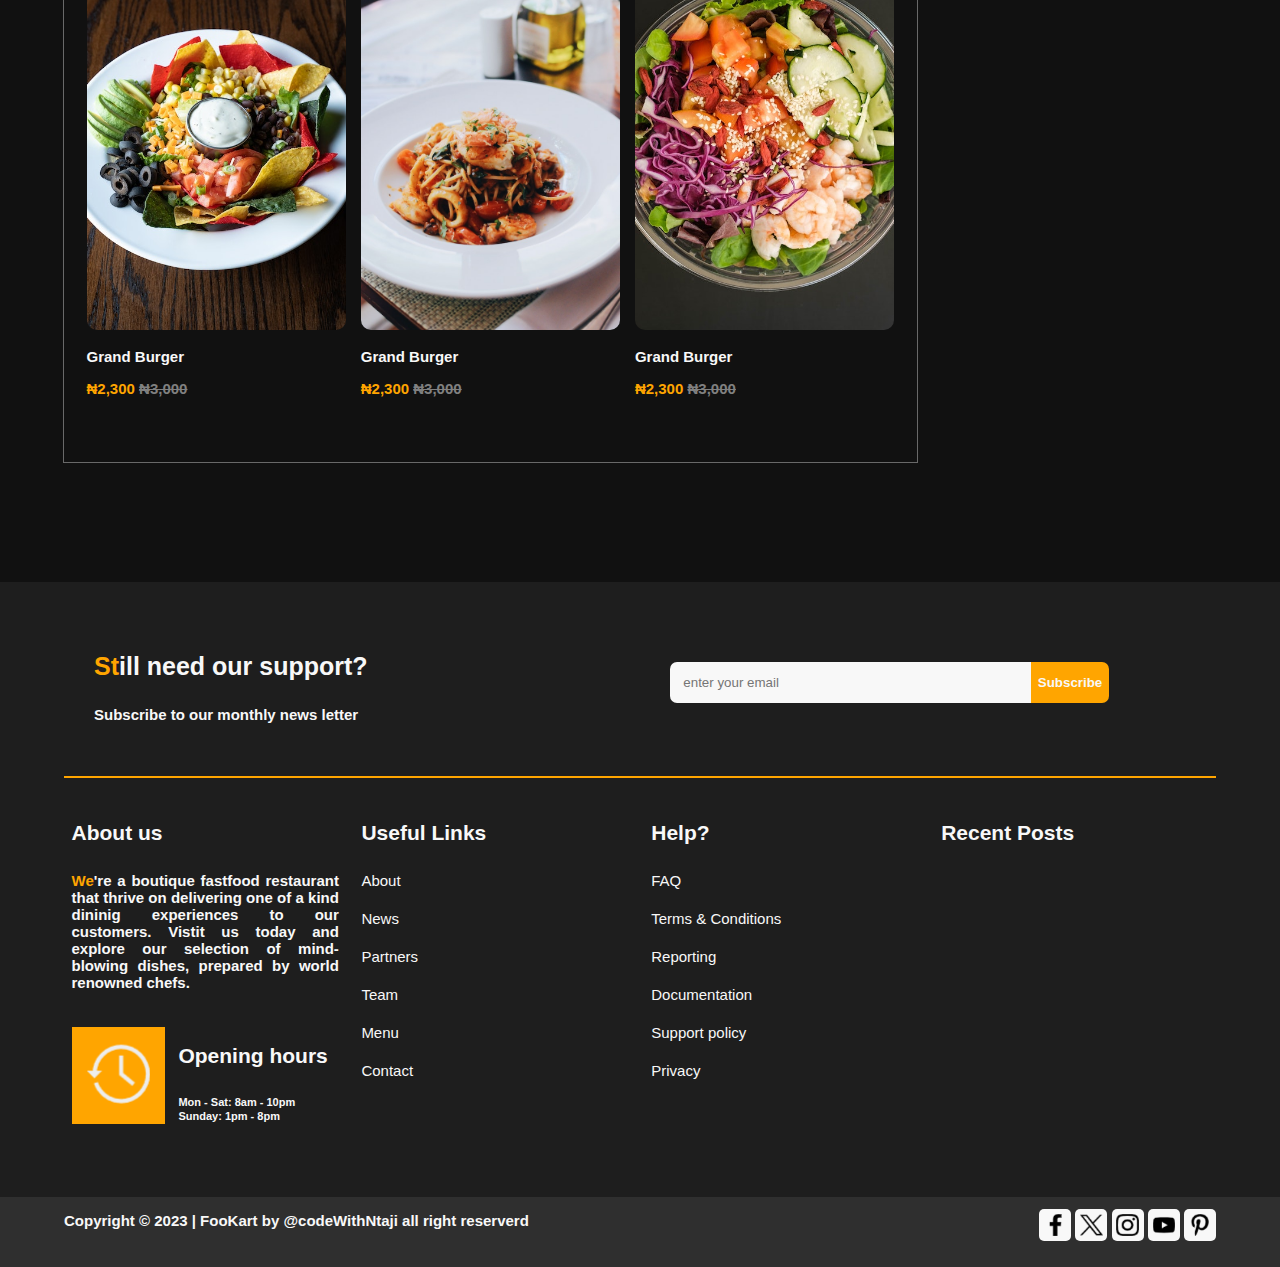
==== commit 6fe0c7c1: "done with the layout stuff only grid reponsivenes left and implementation of the text carousel" ====
--- a/shop.html
+++ b/shop.html
@@ -6,12 +6,12 @@
     <title>FoodKart</title>
     <link rel="stylesheet" href="/CSS/app.css">
     <link rel="shortcut icon" href="img/restaurant-5841.png" type="image/x-icon">
-    <style>
+    <!-- <style>
         body {
             background-color:#f8f8f8;
            
         }
-    </style>
+    </style> -->
 </head>
 <body>
     <header class="header">
@@ -39,7 +39,12 @@
         </div>
     </header>
 
-     
+     <div class="discount-carousel-container container">
+        <div>
+            <p class="text-carousel-1">50% off breakfast items on Mondays!</p>
+            <p class="text-carousel-2">Hurry! 25% off large Pizza today!</p>
+        </div>
+     </div>
 
     <main >
         <section class="shop-hero-section backdrop-image"><!-- hero section -->
@@ -50,8 +55,10 @@
         </section> 
 
         <div class="container shop-main-flex-container"><!-- MAIN SHOP LAYOUT FLEX-CONTAINER FOR THE FOOD ITEMS AND ASIDE -->
+              
             <section class="column-1"><!-- MENU CONTAINER  -->
-                <!-- <div>
+                <!-- DROP-DOWN LIST CONTAINER  -->
+                <div>
                     <form action="#" methode="get">
                         <label for="sorting">Sort by: </label>
                         <select name="sorting" id="sorting">
@@ -61,111 +68,131 @@
                             <option value="drinks">Drinks</option>
                         </select>
                     </form>
-                </div> -->
-<!-- DROP-DOWN LIST CONTAINER  -->
+                </div>
+
                 <div class="food-menu-grid-container"><!-- GRID CONTAINER  -->
-                    <div class="food-menu-grid-item"><!-- GRID ITEM  -->
-                        <img src="./img/burger 2.jpg" alt="">
-                        <p>Grand Burger</p>
-                        <p class="yellow-words">&#8358;2,300 <span class="grey-words">&#8358;3,000</span></p>
-                    </div>
-
-                    <div class="food-menu-grid-item"><!-- GRID ITEM  -->
-                        <img src="./img/burger 2.jpg" alt="">
-                        <p>Grand Burger</p>
-                        <p class="yellow-words">&#8358;2,300 <span class="grey-words">&#8358;3,000</span></p>
-                    </div>
-
-                    <div class="food-menu-grid-item"><!-- GRID ITEM  -->
-                        <img src="./img/burger 2.jpg" alt="">
-                        <p>Grand Burger</p>
-                        <p class="yellow-words">&#8358;2,300 <span class="grey-words">&#8358;3,000</span></p>
-                    </div>
-
-                    <div class="food-menu-grid-item"><!-- GRID ITEM  -->
-                        <img src="./img/burger 2.jpg" alt="">
-                        <p>Grand Burger</p>
-                        <p class="yellow-words">&#8358;2,300 <span class="grey-words">&#8358;3,000</span></p>
-                    </div>
-
-                    <div class="food-menu-grid-item"><!-- GRID ITEM  -->
-                        <img src="./img/burger 2.jpg" alt="">
-                        <p>Grand Burger</p>
-                        <p class="yellow-words">&#8358;2,300 <span class="grey-words">&#8358;3,000</span></p>
-                    </div>
-
-                    <div class="food-menu-grid-item"><!-- GRID ITEM  -->
-                        <img src="./img/burger 2.jpg" alt="">
-                        <p>Grand Burger</p>
-                        <p class="yellow-words">&#8358;2,300 <span class="grey-words">&#8358;3,000</span></p>
-                    </div>
-
-                    <div class="food-menu-grid-item"><!-- GRID ITEM  -->
-                        <img src="./img/burger 2.jpg" alt="">
-                        <p>Grand Burger</p>
-                        <p class="yellow-words">&#8358;2,300 <span class="grey-words">&#8358;3,000</span></p>
-                    </div>
-
-                    <div class="food-menu-grid-item"><!-- GRID ITEM  -->
-                        <img src="./img/burger 2.jpg" alt="">
-                        <p>Grand Burger</p>
-                        <p class="yellow-words">&#8358;2,300 <span class="grey-words">&#8358;3,000</span></p>
-                    </div>
-
-                    <div class="food-menu-grid-item"><!-- GRID ITEM  -->
-                        <img src="./img/burger 2.jpg" alt="">
-                        <p>Grand Burger</p>
-                        <p class="yellow-words">&#8358;2,300 <span class="grey-words">&#8358;3,000</span></p>
-                    </div>
-
-                    <div class="food-menu-grid-item"><!-- GRID ITEM  -->
-                        <img src="./img/burger 2.jpg" alt="">
-                        <p>Grand Burger</p>
-                        <p class="yellow-words">&#8358;2,300 <span class="grey-words">&#8358;3,000</span></p>
-                    </div>
-
-                    <div class="food-menu-grid-item"><!-- GRID ITEM  -->
-                        <img src="./img/burger 2.jpg" alt="">
-                        <p>Grand Burger</p>
-                        <p class="yellow-words">&#8358;2,300 <span class="grey-words">&#8358;3,000</span></p>
-                    </div>
-
-                    <div class="food-menu-grid-item"><!-- GRID ITEM  -->
-                        <img src="./img/burger 2.jpg" alt="">
-                        <p>Grand Burger</p>
-                        <p class="yellow-words">&#8358;2,300 <span class="grey-words">&#8358;3,000</span></p>
-                    </div>
+
+                        <div class="food-menu-grid-item"><!-- GRID ITEM  -->
+                            <img src="./img/burger 2.jpg" alt="">
+                            <p>Grand Burger</p>
+                            <p class="yellow-words">&#8358;2,300 <span class="grey-words">&#8358;3,000</span></p>
+                        </div>
+
+                        <div class="food-menu-grid-item"><!-- GRID ITEM  -->
+                            <img src="./img/Dessert.jpg" alt="">
+                            <p>Grand Burger</p>
+                            <p class="yellow-words">&#8358;2,300 <span class="grey-words">&#8358;3,000</span></p>
+                        </div>
+
+                        <div class="food-menu-grid-item"><!-- GRID ITEM  -->
+                            <img src="./img/burger.jpg" alt="">
+                            <p>Grand Burger</p>
+                            <p class="yellow-words">&#8358;2,300 <span class="grey-words">&#8358;3,000</span></p>
+                        </div>
+
+                        <div class="food-menu-grid-item"><!-- GRID ITEM  -->
+                            <img src="./img/cocktails red.jpg" alt="">
+                            <p>Grand Burger</p>
+                            <p class="yellow-words">&#8358;2,300 <span class="grey-words">&#8358;3,000</span></p>
+                        </div>
+
+                        <div class="food-menu-grid-item"><!-- GRID ITEM  -->
+                            <img src="./img/waffle and pancakes.jpg" alt="">
+                            <p>Grand Burger</p>
+                            <p class="yellow-words">&#8358;2,300 <span class="grey-words">&#8358;3,000</span></p>
+                        </div>
+
+                        <div class="food-menu-grid-item"><!-- GRID ITEM  -->
+                            <img src="./img/cocktail mix.jpg" alt="">
+                            <p>Grand Burger</p>
+                            <p class="yellow-words">&#8358;2,300 <span class="grey-words">&#8358;3,000</span></p>
+                        </div>
+
+                        <div class="food-menu-grid-item"><!-- GRID ITEM  -->
+                            <img src="./img/Pafait.jpg" alt="">
+                            <p>Grand Burger</p>
+                            <p class="yellow-words">&#8358;2,300 <span class="grey-words">&#8358;3,000</span></p>
+                        </div>
+
+                        <div class="food-menu-grid-item"><!-- GRID ITEM  -->
+                            <img src="./img/Pizza-plain.jpg" alt="">
+                            <p>Grand Burger</p>
+                            <p class="yellow-words">&#8358;2,300 <span class="grey-words">&#8358;3,000</span></p>
+                        </div>
+
+                        <div class="food-menu-grid-item"><!-- GRID ITEM  -->
+                            <img src="./img/pizza-closeup.jpg" alt="">
+                            <p>Grand Burger</p>
+                            <p class="yellow-words">&#8358;2,300 <span class="grey-words">&#8358;3,000</span></p>
+                        </div>
+
+                        <div class="food-menu-grid-item"><!-- GRID ITEM  -->
+                            <img src="./img/Ceaser Salad.jpg" alt="">
+                            <p>Grand Burger</p>
+                            <p class="yellow-words">&#8358;2,300 <span class="grey-words">&#8358;3,000</span></p>
+                        </div>
+
+                        <div class="food-menu-grid-item"><!-- GRID ITEM  -->
+                            <img src="./img/Spaghetti shrimp.jpg" alt="">
+                            <p>Grand Burger</p>
+                            <p class="yellow-words">&#8358;2,300 <span class="grey-words">&#8358;3,000</span></p>
+                        </div>
+
+                        <div class="food-menu-grid-item"><!-- GRID ITEM  -->
+                            <img src="./img/salad.jpg" alt="">
+                            <p>Grand Burger</p>
+                            <p class="yellow-words">&#8358;2,300 <span class="grey-words">&#8358;3,000</span></p>
+                        </div>
                 </div>
             </section>
 
             <aside class="column-2"><!-- ASIDE CONTAINER -->
                 <form action="#" method="GET">
-                    <input type="search" name="menu-search" id="menu-search">
-                    <button><img  class="icon btn" src="./img/search-2906.svg" alt="search-icon"></button>
+                    <input type="search" name="menu-search" id="menu-search" placeholder="search item">
+                    <button class=" menu-search-btn"><img  class="menu-search-icon" src="./img/search-2906.svg" alt="search-icon"></button>
 
                     <h3>Cartegory</h3>
-                    <input type="checkbox" name="cartegory" id="sandwitch" value="sandwitch">
-                    <label for="sandwitch">Sandwitches</label>
-
-                    <input type="checkbox" name="cartegory" id="burgers" value="burgers">
-                    <label for="burgers">Burgers</label>
-
-                    <input type="checkbox" name="cartegory" id="chicken" value="chicken">
-                    <label for="chicken">Chicken</label>
-
-                    <input type="checkbox" name="cartegory" id="drinks" value="drinks">
-                    <label for="drinks">Drinks</label>
-
-                    <input type="checkbox" name="cartegory" id="pizza" value="pizza">
-                    <label for="pizza">Pizza</label>
-
-                    <input type="checkbox" name="cartegory" id="salads" value="salads">
-                    <label for="salads">Salads</label>
-
-                    <input type="checkbox" name="cartegory" id="deserts" value="deserts">
-                    <label for="deserts">Deserts</label>
+                    <ul class="checkbox-list">
+                        <li>
+                            <input type="checkbox" name="cartegory" id="sandwitch" value="sandwitch">
+                            <label for="sandwitch">Sandwitches</label>
+                        </li>
+                        <li>
+                            <input type="checkbox" name="cartegory" id="burgers" value="burgers">
+                            <label for="burgers">Burgers</label>
+                        </li>
+                        <li>
+                            <input type="checkbox" name="cartegory" id="chicken" value="chicken">
+                            <label for="chicken">Chicken</label>
+                        </li>
+                        <li>
+                            <input type="checkbox" name="cartegory" id="drinks" value="drinks">
+                            <label for="drinks">Drinks</label>
+                        </li>
+                        <li>
+                            <input type="checkbox" name="cartegory" id="pizza" value="pizza">
+                            <label for="pizza">Pizza</label>
+                        </li>
+                        <li>
+                            <input type="checkbox" name="cartegory" id="salads" value="salads">
+                            <label for="salads">Salads</label>
+                        </li>
+                        <li>
+                            <input type="checkbox" name="cartegory" id="deserts" value="deserts">
+                            <label for="deserts">Deserts</label>
+                        </li>
+                    </ul>
+                    
                 </form>
-                
+
+                <article class="ad-wrapper">
+                    <img class="advert" src="./img/advert.jpg" alt="">
+                </article>
+
+                <article class="rangewrapper">
+                    <h4>Filter by price</h4>
+                    <input type="range" max="10" min="1" step="2">
+                </article>
             </aside>
         </div>
     </main>
--- a/CSS/app.css
+++ b/CSS/app.css
@@ -629,6 +629,47 @@
 
 /* ======SHOP PAGE STYLES===== */
 
+/* TEXT CAROUSEL */
+div.discount-carousel-container {
+    position: sticky;
+}
+div.discount-carousel-container  > div {
+    width: 80%;
+    margin: 0 auto;
+    position: relative;
+    text-align: center;
+
+}
+
+ .text-carousel-1,
+ .text-carousel-2 {
+    position: absolute;
+    left: 0;
+    right: 0;
+    top: 0;
+    bottom: 0;
+    margin: auto;
+    opacity: 0;
+
+}
+
+.text-carousel-1{
+    animation: carousel 10s ease dela infinite;
+
+}
+.text-carousel-2 {
+
+}
+
+
+
+
+@keyframes carousel {
+    
+}
+
+/* SHOP PAGE HERO SECTION */
+
 section.shop-hero-section {
     margin-top: 0;
     min-height: 250px;
@@ -655,25 +696,25 @@
 
 /* =====SHOP LAYOUT STYLES===== */
 .shop-main-flex-container {
-    outline: 2px solid magenta;
-    color: #111111;
+    /* outline: 2px solid magenta; */
+    /* color: #111111; */
     margin-top: 5em;
+    display: flex;
+    flex-direction: column;
     
 }
 
 .shop-main-flex-container > * {
-    outline: 1px solid greenyellow;
-    display: flex;
-    /* flex-direction: ; */
-}
-
-.column-1 {
-    
-}
-
+    outline: 1px solid dimgrey ;
+    
+    
+}
+
+.column-1,
 .column-2 {
-
-}
+    padding: 1.5em .5em;
+}
+
 
 
 .food-menu-grid-container {
@@ -681,8 +722,8 @@
     grid-template-columns: repeat(3, 1fr);
     /* grid-auto-flow: row;
     grid-auto-rows: 200px; */
-    outline: 3px solid red;
-    margin-top: 5em;
+    /* outline: 3px solid red; */
+    margin-top: 2em;
     gap: 1em;
     padding: 1em;
 }
@@ -694,9 +735,66 @@
     border-radius: 10px;
 }
 
+/* COLUMN 2  STYLES */
+#menu-search {
+    height: 36px;
+    outline: none;
+    border: 1px solid;
+    border-right: none;
+    margin: 0;
+    width: 85%;
+    padding: .5em 2em;
+}
+.menu-search-btn {
+color: var(--secondary-color);
+background-color: var(--primary-color);
+border: none;
+transform: translate(-3px, 9.5px);
+width: 32px;
+height: 32px;
+
+
+}
+
+.menu-search-icon {
+    transform: rotate(280deg) ;
+    width: 100%;
+    height: 100%;
+    /* padding: .2em; */
+    object-fit: cover;
+    margin: 0;
+}
+
+.column-2 > h3 {
+    margin: 0;
+    padding: 0;
+}
+
+.checkbox-list {
+    padding: 0;
+    margin: 0;
+}
+.checkbox-list > li {
+ padding: .5em;
+ /* margin-top: 0; */
+}
+
 
 footer.shop-footer {
     margin-top: 8em;
+}
+
+
+img.advert {
+    width: 100%;
+    height: 70%;
+}
+
+.rangewrapper > input {
+    color: var(--header-footer-bgcolor);
+    background: var(--secondary-color);
+    width: 100%;
+
 }
    
 
@@ -1009,21 +1107,20 @@
  margin-top: 0;
 }
 
-.shop-main-flex-container > * {
+.shop-main-flex-container{
     display: flex;
     flex-direction: row;
-    flex-wrap: nowrap;
-    /* align-items: flex-start; */
+    align-items: flex-start;
     gap: 1em;
 }
 
 .column-1 {
- width: 70%;
+ width: 75%;
 }
 
 .column-2 {
-    width: 30%;
-}
-
-}
-
+    width: 25%;
+}
+
+}
+
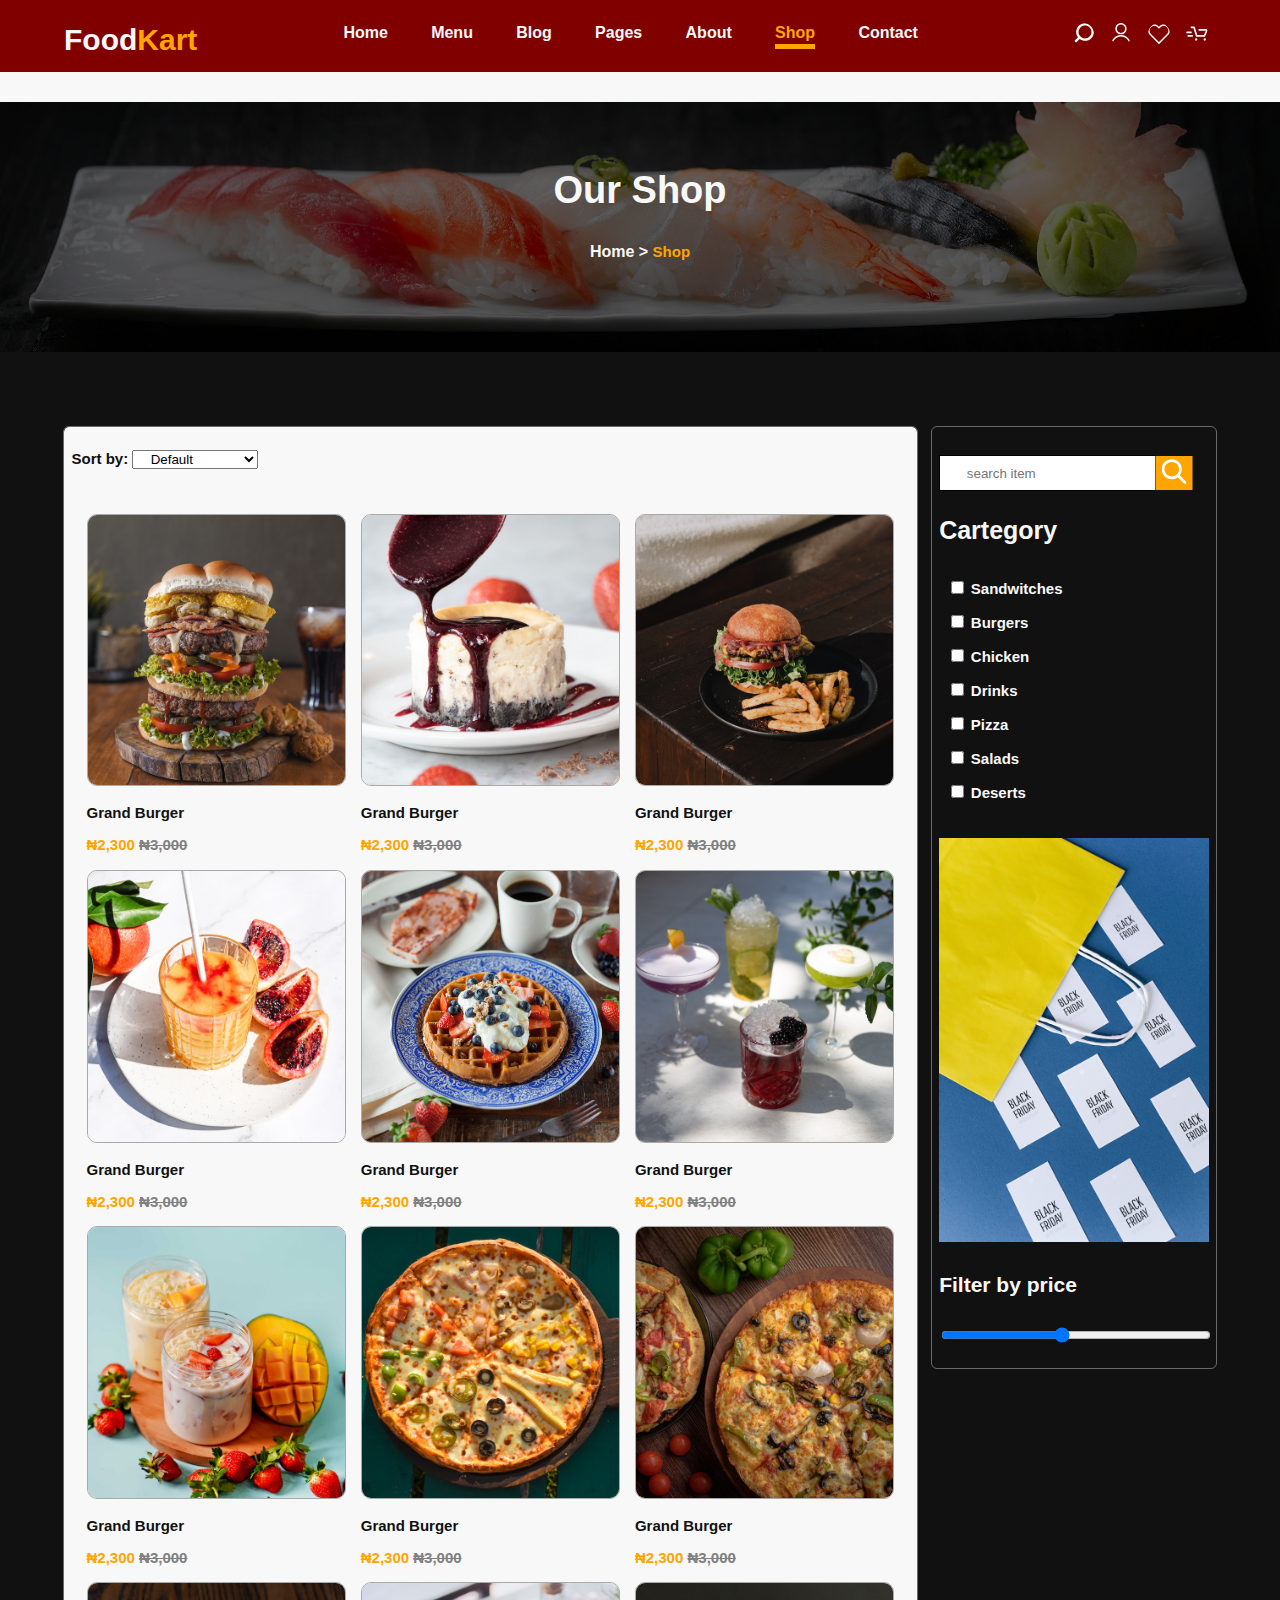
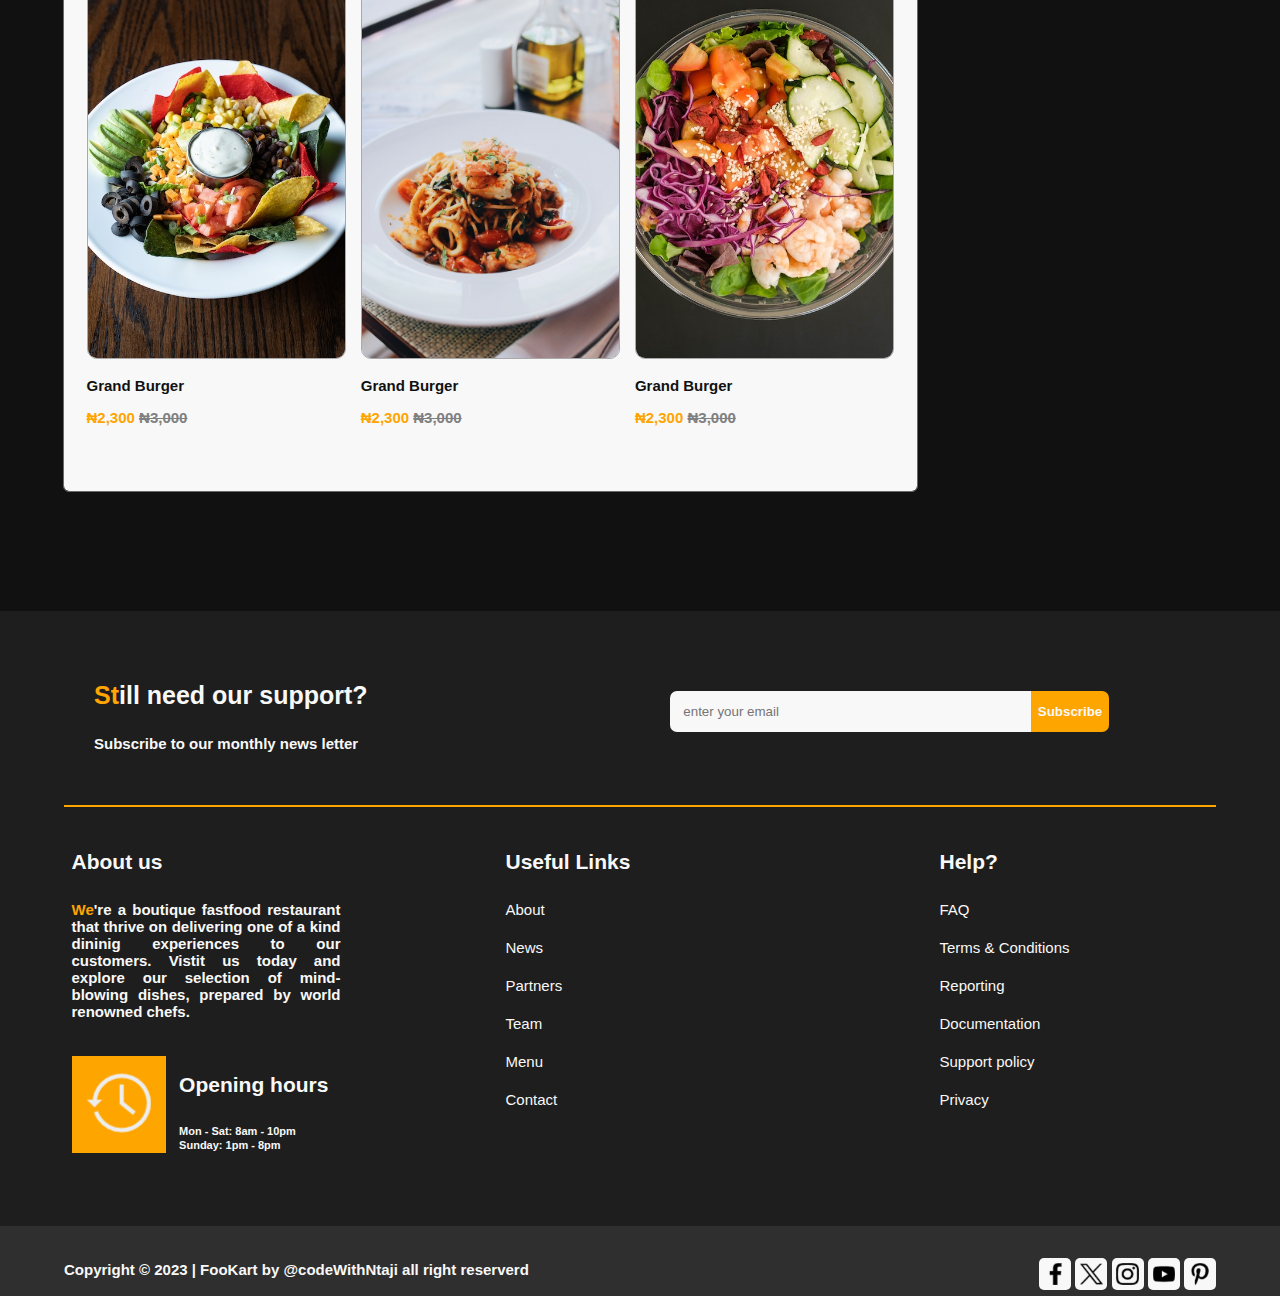
==== commit 55126502: "finished work on the text carousel" ====
--- a/shop.html
+++ b/shop.html
@@ -39,8 +39,8 @@
         </div>
     </header>
 
-     <div class="discount-carousel-container container">
-        <div>
+     <div class="discount-carousel-container ">
+        <div class="carousel-text-container">
             <p class="text-carousel-1">50% off breakfast items on Mondays!</p>
             <p class="text-carousel-2">Hurry! 25% off large Pizza today!</p>
         </div>
@@ -147,8 +147,9 @@
             </section>
 
             <aside class="column-2"><!-- ASIDE CONTAINER -->
-                <form action="#" method="GET">
+                <form action="#" method="GET" class="search-form">
                     <input type="search" name="menu-search" id="menu-search" placeholder="search item">
+                    
                     <button class=" menu-search-btn"><img  class="menu-search-icon" src="./img/search-2906.svg" alt="search-icon"></button>
 
                     <h3>Cartegory</h3>
@@ -251,10 +252,6 @@
                         <li>Support policy</li>
                         <li>Privacy</li>
                     </ul> 
-                </div>
-
-                <div class="footer-links-wrapper">
-                    <h4>Recent Posts</h4>
                 </div>
                 
             </article>
--- a/CSS/app.css
+++ b/CSS/app.css
@@ -631,13 +631,16 @@
 
 /* TEXT CAROUSEL */
 div.discount-carousel-container {
-    position: sticky;
-}
-div.discount-carousel-container  > div {
+    position: relative;
+    background-color: var(--secondary-color);
+}
+ div.carousel-text-container {
     width: 80%;
+    /* outline: 1px solid greenyellow; */
+    padding: 1em 0;
     margin: 0 auto;
     position: relative;
-    text-align: center;
+    
 
 }
 
@@ -646,26 +649,58 @@
     position: absolute;
     left: 0;
     right: 0;
-    top: 0;
+    top: 10px;
     bottom: 0;
     margin: auto;
     opacity: 0;
+    text-align: center;
+    /* animation: carousel; */
 
 }
 
 .text-carousel-1{
-    animation: carousel 10s ease dela infinite;
+    color: red;
+    animation: carousel 20s ease infinite;
 
 }
 .text-carousel-2 {
-
+    color: #ffa500;
+    animation: carousel 20s ease -5s infinite;
 }
 
 
 
 
 @keyframes carousel {
-    
+    0% {
+        opacity: 0;
+        transform: translateX(50px);
+        pointer-events: none;
+
+    }
+
+    6% {
+        opacity: 1;
+        transform: translateX(0);
+        pointer-events: all;
+    }
+
+    25% {
+        opacity: 1;
+        transform: translateX(0);
+        pointer-events: all;
+    }
+
+    30% {
+        opacity: 0;
+        transform: translateX(-50px);
+        pointer-events: none;
+    }
+
+    100% {
+        opacity: 0;
+        pointer-events: none;
+    }
 }
 
 /* SHOP PAGE HERO SECTION */
@@ -706,6 +741,7 @@
 
 .shop-main-flex-container > * {
     outline: 1px solid dimgrey ;
+    border-radius: 5px;
     
     
 }
@@ -713,6 +749,13 @@
 .column-1,
 .column-2 {
     padding: 1.5em .5em;
+}
+
+#sorting {
+    width: 15%;
+    padding-left: 1em;
+    
+    
 }
 
 
@@ -733,46 +776,55 @@
     height: 80%;
     object-fit: cover;
     border-radius: 10px;
+    border: 1px solid darkgray;
 }
 
 /* COLUMN 2  STYLES */
+
 #menu-search {
     height: 36px;
     outline: none;
     border: 1px solid;
     border-right: none;
     margin: 0;
-    width: 85%;
+    width: 80%;
     padding: .5em 2em;
 }
 .menu-search-btn {
 color: var(--secondary-color);
 background-color: var(--primary-color);
 border: none;
-transform: translate(-3px, 9.5px);
-width: 32px;
-height: 32px;
-
-
-}
+transform: translate(-3.5px, 6px);
+height: 34px;
+position: relative;
+cursor: pointer;
+transition: all 300ms;
+}
+
+.menu-search-btn:hover {
+    background-color: var(--header-footer-bgcolor);
+}
+
+
 
 .menu-search-icon {
-    transform: rotate(280deg) ;
-    width: 100%;
-    height: 100%;
-    /* padding: .2em; */
+    transform: rotate(270deg) ;
+    width: 25px;
+    height: 25px;
     object-fit: cover;
-    margin: 0;
+    position: relative;
 }
 
 .column-2 > h3 {
     margin: 0;
     padding: 0;
+    
 }
 
 .checkbox-list {
     padding: 0;
     margin: 0;
+    margin-bottom: 2em;
 }
 .checkbox-list > li {
  padding: .5em;
@@ -1074,12 +1126,13 @@
    article.footer_links {
     flex-direction: row;
     justify-content: space-around;
+    gap: 10em;
 }
 
 article.footer_links div.footer-links-wrapper {
     flex: 1;
     /* width: 23%; */
-    text-align: justify;
+    text-align: justify;  
     /* outline: 1px solid red; */
 
 }
@@ -1088,18 +1141,23 @@
 /* COPPYRIGHT SECTION */
 article.Copyright-section {
     background-color: #2f2f2f;
-    padding-bottom: 1.5em;
+    /* padding-bottom: 1em; */
+  
+    
 }
 div.Copyright-flex-container {
     display: flex;
     flex-direction: row;
     justify-content: space-between;
     align-items: flex-end;
+    transform: translateY(20px);
 
 
  }
  div.sm-icon {
-    margin: unset; 
+    margin: unset;
+    margin: 0;
+    padding: 0; 
 }
 
 /* ======SHOP PAGE STYLES===== */
@@ -1112,10 +1170,13 @@
     flex-direction: row;
     align-items: flex-start;
     gap: 1em;
+    
 }
 
 .column-1 {
  width: 75%;
+ background-color: var(--secondary-color);
+ color: var(--page-bg-color);
 }
 
 .column-2 {
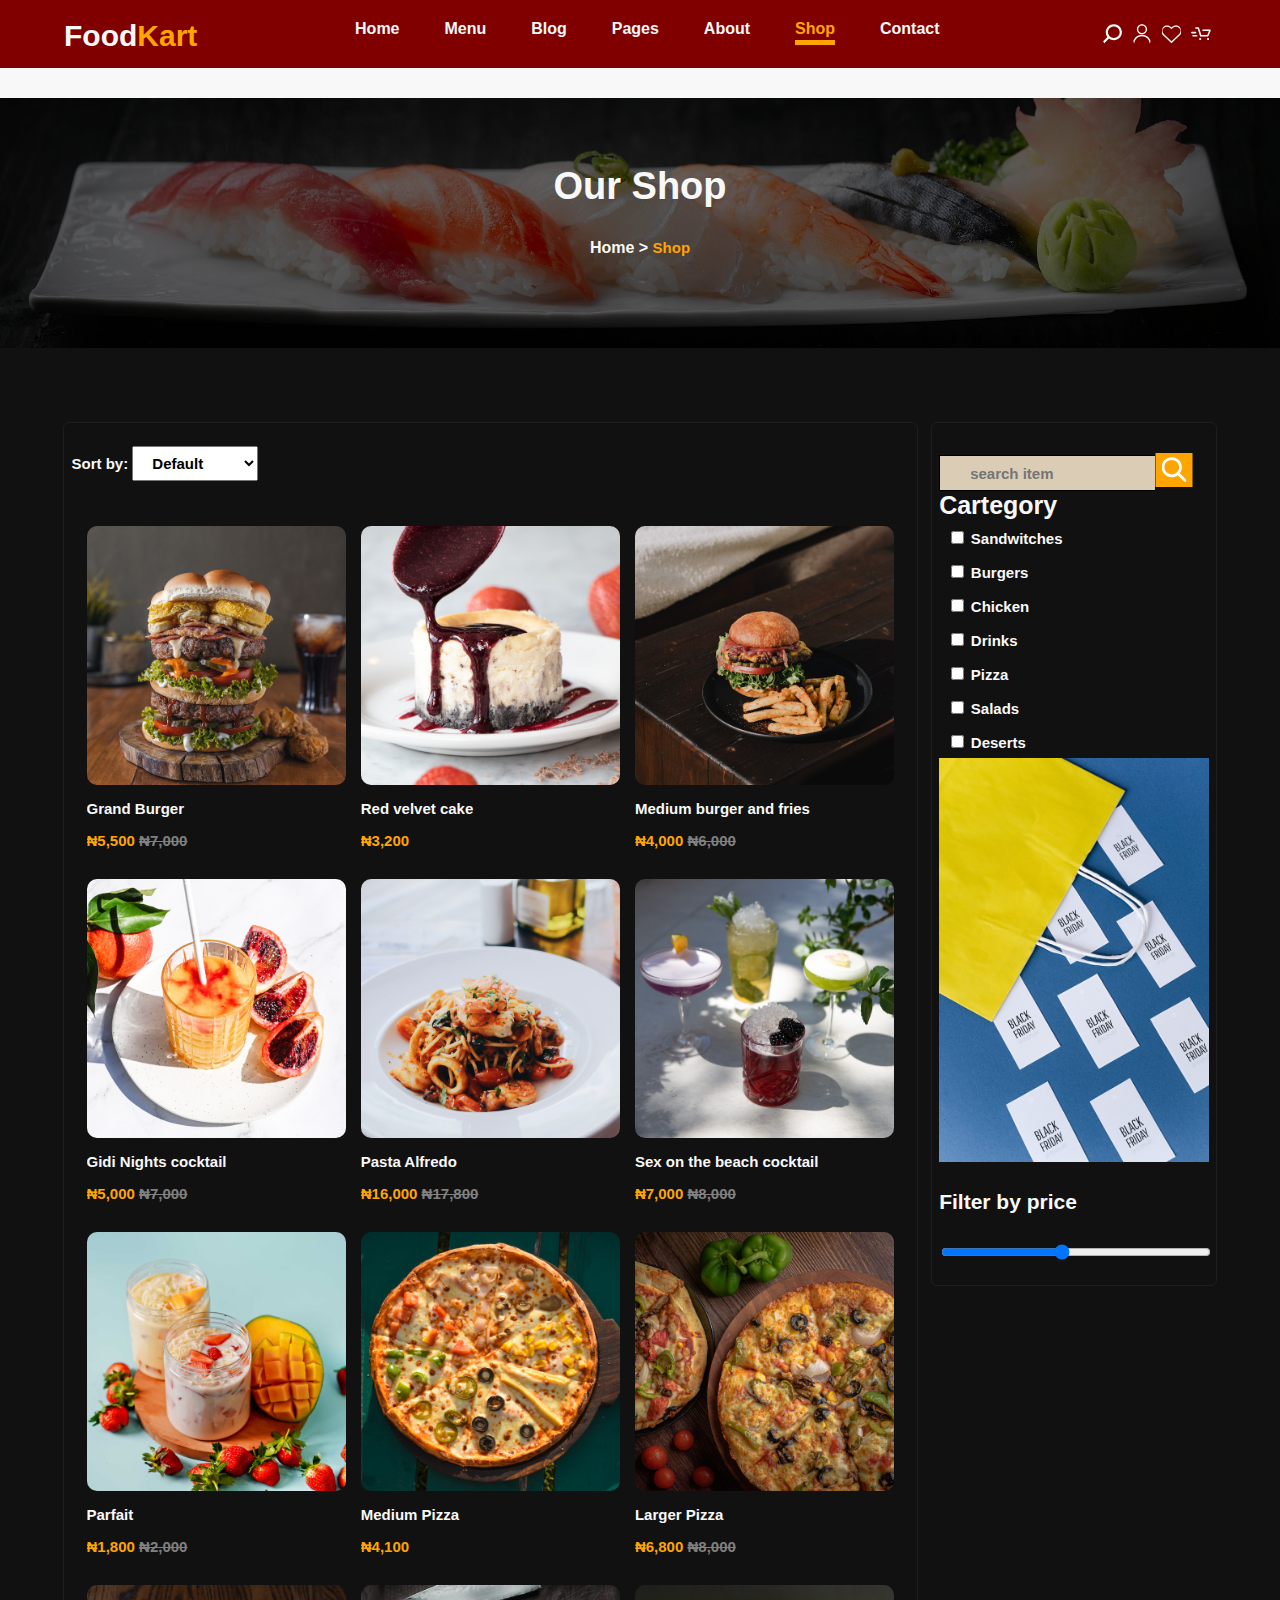
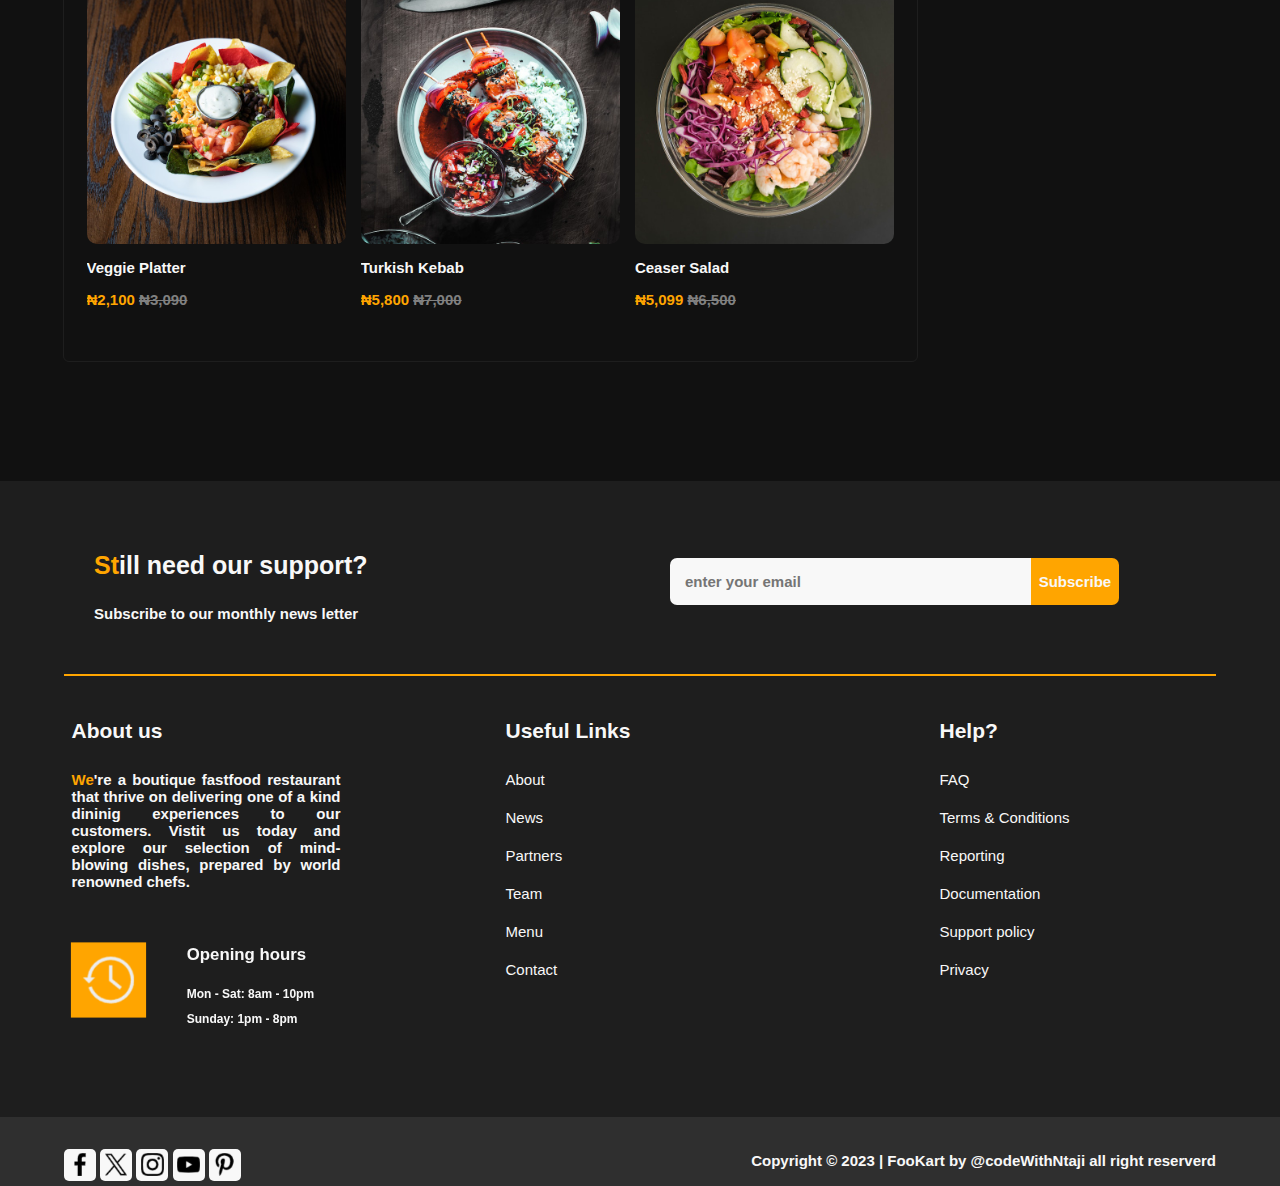
==== commit db299ba7: "finalized the project" ====
--- a/shop.html
+++ b/shop.html
@@ -6,12 +6,6 @@
     <title>FoodKart</title>
     <link rel="stylesheet" href="/CSS/app.css">
     <link rel="shortcut icon" href="img/restaurant-5841.png" type="image/x-icon">
-    <!-- <style>
-        body {
-            background-color:#f8f8f8;
-           
-        }
-    </style> -->
 </head>
 <body>
     <header class="header">
@@ -74,74 +68,86 @@
 
                         <div class="food-menu-grid-item"><!-- GRID ITEM  -->
                             <img src="./img/burger 2.jpg" alt="">
+                            <span class="grid-cart"><span>Order now</span><img src="/img/cart-3048.svg" alt=""></span>
                             <p>Grand Burger</p>
-                            <p class="yellow-words">&#8358;2,300 <span class="grey-words">&#8358;3,000</span></p>
+                            <p class="yellow-words">&#8358;5,500 <span class="grey-words">&#8358;7,000</span></p>
                         </div>
 
                         <div class="food-menu-grid-item"><!-- GRID ITEM  -->
                             <img src="./img/Dessert.jpg" alt="">
-                            <p>Grand Burger</p>
-                            <p class="yellow-words">&#8358;2,300 <span class="grey-words">&#8358;3,000</span></p>
+                            <span class="grid-cart"><span>Order now</span><img src="/img/cart-3048.svg" alt=""></span>
+                            <p>Red velvet cake</p>
+                            <p class="yellow-words">&#8358;3,200 <span class="grey-words"></span></p>
                         </div>
 
                         <div class="food-menu-grid-item"><!-- GRID ITEM  -->
                             <img src="./img/burger.jpg" alt="">
-                            <p>Grand Burger</p>
-                            <p class="yellow-words">&#8358;2,300 <span class="grey-words">&#8358;3,000</span></p>
+                            <span class="grid-cart"><span>Order now</span><img src="/img/cart-3048.svg" alt=""></span>
+                            <p>Medium burger and fries</p>
+                            <p class="yellow-words">&#8358;4,000 <span class="grey-words">&#8358;6,000</span></p>
                         </div>
 
                         <div class="food-menu-grid-item"><!-- GRID ITEM  -->
                             <img src="./img/cocktails red.jpg" alt="">
-                            <p>Grand Burger</p>
-                            <p class="yellow-words">&#8358;2,300 <span class="grey-words">&#8358;3,000</span></p>
-                        </div>
-
-                        <div class="food-menu-grid-item"><!-- GRID ITEM  -->
-                            <img src="./img/waffle and pancakes.jpg" alt="">
-                            <p>Grand Burger</p>
-                            <p class="yellow-words">&#8358;2,300 <span class="grey-words">&#8358;3,000</span></p>
+                            <span class="grid-cart"><span>Order now</span><img src="/img/cart-3048.svg" alt=""></span>
+                            <p>Gidi Nights cocktail</p>
+                            <p class="yellow-words">&#8358;5,000 <span class="grey-words">&#8358;7,000</span></p>
+                        </div>
+
+                        <div class="food-menu-grid-item"><!-- GRID ITEM  -->
+                            <img src="./img/pexels-spag.jpg" alt="">
+                            <span class="grid-cart"><span>Order now</span><img src="/img/cart-3048.svg" alt=""></span>
+                            <p>Pasta Alfredo</p>
+                            <p class="yellow-words">&#8358;16,000 <span class="grey-words">&#8358;17,800</span></p>
                         </div>
 
                         <div class="food-menu-grid-item"><!-- GRID ITEM  -->
                             <img src="./img/cocktail mix.jpg" alt="">
-                            <p>Grand Burger</p>
-                            <p class="yellow-words">&#8358;2,300 <span class="grey-words">&#8358;3,000</span></p>
+                            <span class="grid-cart"><span>Order now</span><img src="/img/cart-3048.svg" alt=""></span>
+                            <p>Sex on the beach cocktail</p>
+                            <p class="yellow-words">&#8358;7,000 <span class="grey-words">&#8358;8,000</span></p>
                         </div>
 
                         <div class="food-menu-grid-item"><!-- GRID ITEM  -->
                             <img src="./img/Pafait.jpg" alt="">
-                            <p>Grand Burger</p>
-                            <p class="yellow-words">&#8358;2,300 <span class="grey-words">&#8358;3,000</span></p>
+                            <span class="grid-cart"><span>Order now</span><img src="/img/cart-3048.svg" alt=""></span>
+                            <p>Parfait</p>
+                            <p class="yellow-words">&#8358;1,800 <span class="grey-words">&#8358;2,000</span></p>
                         </div>
 
                         <div class="food-menu-grid-item"><!-- GRID ITEM  -->
                             <img src="./img/Pizza-plain.jpg" alt="">
-                            <p>Grand Burger</p>
-                            <p class="yellow-words">&#8358;2,300 <span class="grey-words">&#8358;3,000</span></p>
+                           <span class="grid-cart"><span>Order now</span><img src="/img/cart-3048.svg" alt=""></span>
+                            <p>Medium Pizza</p>
+                            <p class="yellow-words">&#8358;4,100 <span class="grey-words"></span></p>
                         </div>
 
                         <div class="food-menu-grid-item"><!-- GRID ITEM  -->
                             <img src="./img/pizza-closeup.jpg" alt="">
-                            <p>Grand Burger</p>
-                            <p class="yellow-words">&#8358;2,300 <span class="grey-words">&#8358;3,000</span></p>
+                            <span class="grid-cart"><span>Order now</span><img src="/img/cart-3048.svg" alt=""></span>
+                            <p>Larger Pizza</p>
+                            <p class="yellow-words">&#8358;6,800 <span class="grey-words">&#8358;8,000</span></p>
                         </div>
 
                         <div class="food-menu-grid-item"><!-- GRID ITEM  -->
                             <img src="./img/Ceaser Salad.jpg" alt="">
-                            <p>Grand Burger</p>
-                            <p class="yellow-words">&#8358;2,300 <span class="grey-words">&#8358;3,000</span></p>
-                        </div>
-
-                        <div class="food-menu-grid-item"><!-- GRID ITEM  -->
-                            <img src="./img/Spaghetti shrimp.jpg" alt="">
-                            <p>Grand Burger</p>
-                            <p class="yellow-words">&#8358;2,300 <span class="grey-words">&#8358;3,000</span></p>
+                            <span class="grid-cart"><span>Order now</span><img src="/img/cart-3048.svg" alt=""></span>
+                            <p>Veggie Platter</p>
+                            <p class="yellow-words">&#8358;2,100 <span class="grey-words">&#8358;3,090</span></p>
+                        </div>
+
+                        <div class="food-menu-grid-item"><!-- GRID ITEM  -->
+                            <img src="./img/shredded.jpg" alt="">
+                            <span class="grid-cart"><span>Order now</span><img src="/img/cart-3048.svg" alt=""></span>
+                            <p>Turkish Kebab</p>
+                            <p class="yellow-words">&#8358;5,800 <span class="grey-words">&#8358;7,000</span></p>
                         </div>
 
                         <div class="food-menu-grid-item"><!-- GRID ITEM  -->
                             <img src="./img/salad.jpg" alt="">
-                            <p>Grand Burger</p>
-                            <p class="yellow-words">&#8358;2,300 <span class="grey-words">&#8358;3,000</span></p>
+                            <span class="grid-cart"><span>Order now</span><img src="/img/cart-3048.svg" alt=""></span>
+                            <p>Ceaser Salad</p>
+                            <p class="yellow-words">&#8358;5,099 <span class="grey-words">&#8358;6,500</span></p>
                         </div>
                 </div>
             </section>
@@ -152,7 +158,7 @@
                     
                     <button class=" menu-search-btn"><img  class="menu-search-icon" src="./img/search-2906.svg" alt="search-icon"></button>
 
-                    <h3>Cartegory</h3>
+                    <h3 class="search-title">Cartegory</h3>
                     <ul class="checkbox-list">
                         <li>
                             <input type="checkbox" name="cartegory" id="sandwitch" value="sandwitch">
--- a/CSS/app.css
+++ b/CSS/app.css
@@ -1,11 +1,15 @@
 /* ========GENERAL========= */
 html {
     font-size: 62.5%;
-}
-
-*, ::before, ::after {
+    color-scheme: dark light;
+}
+
+*, *::before, *::after {
     box-sizing: border-box;
-    /* outline: 1px solid lightblue; */
+}
+
+input, textarea, button, select {
+    font: inherit;
 }
 
 :root{
@@ -17,7 +21,7 @@
 
 body {
     width: 100%;
-    height: 100%;
+    min-height: 100vh;
     padding: 0;
     padding-top: 0;
     margin: 0;
@@ -32,7 +36,7 @@
 }
 
 
-.img {
+img {
     max-width: 100%;
     display: block;
 }
@@ -65,8 +69,9 @@
     width: 38px;
     height: 38px;
     border-radius: 50%;
-    padding: .5em;
+    padding: .3em;
     transition: 400ms linear ;
+    gap: .5em;
 }
 
 img.icon:hover {
@@ -75,7 +80,6 @@
 
 a.nav-link-item:hover:not(.current-page) {
     filter: brightness(10%);
-    /* color: green; */
 }
 
 ul {
@@ -175,11 +179,9 @@
     width: 100%;
     background-color: var(--header-footer-bgcolor);
     position: static;
-    /* top: -2px; */
     text-align: center;
     z-index: 1;
     padding: .5em 0;
-    /* margin-bottom: 15em; */
 }
 
 .header-flex-container {
@@ -213,7 +215,6 @@
  
 .nav-2 {
     display: none;
-    /* outline: 1px solid green; */
 }
 
 .icon-ul-flex-container {
@@ -225,28 +226,18 @@
 
 /* HERO SECTION */
 main {
-    position: relative;
-    /* outline: 1px solid green; */
-   
+    position: relative; 
 }
 
 .hero-section-flex-container {
     display: flex;
     flex-direction: column;
-    /* outline: 1px solid magenta; */
     position: relative;
     margin-top: .5em;
-    /* justify-content: space-between; */
-
-    
-    
 }
 
 .hero-text-flex-item {
-    /* width: 50%; */
     padding: 0;
-    /* transform: translateY(80px); */
-    /* animation: float-in 3s linear 1; */
     text-align: center;
     margin-bottom: 2em;
 }
@@ -262,12 +253,6 @@
     }
 
 }
-
-.hero-image-flex-item {
-    /* width: 50%; */
-   
-}
-
 
 
 .hero-image {
@@ -275,7 +260,6 @@
     height: 100%;
     object-fit: cover;
     border-radius: 10px;
-    /* animation: float-out 3s linear 1; */
     
 }
 
@@ -295,35 +279,54 @@
 
 .intro-grid-container {
     display: grid;
-    grid-template-columns: 1fr;
-    padding-top: 1em;
-    gap: 4em;
+    grid-template-areas: 
+    'one'
+    'two';
+    gap: 3em;
     margin-top: 2em;
     position: relative;
-    text-align: center;
-}
-
-.intro-text-grid-item{
-    grid-column: span 1 ;
-}
+    text-align: left;
+}
+
+
+.intro-text-grid-item {
+    grid-area: one;
+}
+
+.intro-image-grid-item {
+    grid-area: two;
+}
+
 
 .intro-image-grid-item {
     display: grid;
-    /* grid-template-columns: repeat(autofit, minmax(200px,1fr)); */
-    /* grid-template-rows: 70px 50px 50px; */
-    grid-auto-flow: row;
-    grid-auto-rows: 240px;
+    grid-template-areas: 
+    'image-1'
+    'image-2'
+    'image-3';
     gap: 1.3em;
-    /* position: relative;
-    top: 27px; */
-    grid-column: span 1;
-    
+    
+} 
+
+img.grid-img:nth-child(1) {
+    grid-area: image-1;
+    display: none;
+    
+}
+
+img.grid-img:nth-child(2) {
+    grid-area: image-2;
+    display: none;
+}
+
+img.grid-img:nth-child(3) {
+    grid-area: image-3;
+    display: none;
 }
 
 
 .grid-img {
-    width: 100%;
-    height: 100%;
+    min-height: 100%; 
     object-fit: cover;
     border-radius: 10px;
 }
@@ -335,7 +338,7 @@
 /* IMAGE SLIDER SECTION */
 
 .image-slider-section {
-    margin-top: 5.50em;
+    margin-top: 1.50em;
     display: flex;
     flex-direction: column;
     
@@ -391,10 +394,8 @@
     object-fit: cover;
     border-radius: 30px;
     position: relative;
-    
-    
-
   }
+
 
   div.scroll-container:hover {
     overflow: auto;
@@ -446,9 +447,12 @@
     flex: 1;
     padding-top: 40px;
     gap: .2em;
-   
-    
-}
+      
+}
+
+article.rating img {
+    margin: 0 auto;
+  }
 
 article.rating {
     text-align: center;
@@ -470,17 +474,13 @@
 /* FOOTER SECTION */
 
 footer.footer {
-    width: 100%;
     background-color: #1e1e1e;
-    /* padding: 1em; */
     padding-top: 1em;
-    /* margin-top: 10em; */
 
 }
 
 div.footer-section article {
     display: flex;
-    /* justify-content: space-between; */
     flex-direction: column;
     align-items: center;
     padding-bottom: 2em;
@@ -489,8 +489,6 @@
 article.contact-us-section > div {
  width: 100%;
  padding: 0 2em;
- /* margin-right: auto; */
- /* outline: 1px solid red; */
 }
 
 #email {
@@ -500,7 +498,7 @@
     color: var(--page-bg-color);
     border: none;
     border-radius: 7px 0 0 7px;
-    width: 70%;
+    max-width: 70%;
 }
 
 button.form-btn {
@@ -511,6 +509,7 @@
     border-radius: 0 7px 7px 0;
     padding: 1em .5em;
     transition: all 300ms;
+    max-width: 30%;
 }
 
 button.form-btn:hover,
@@ -534,53 +533,41 @@
 article.footer_links {
     display: flex;
     flex-direction: column;
-    /* justify-content: space-between; */
-    gap: .5em;
     align-items: flex-start;
     padding-bottom: 5em;
-}
-
-article.footer_links div.footer-links-wrapper {
+    justify-content: flex-start;
+}
+
+div.footer-links-wrapper {
     flex: 1;
-    /* outline: 1px solid red; */
     padding: .5em;
     align-self: flex-start;
 }
 
-article.Opening-hrs {
-    display: flex;
-    /* outline: 1px solid grey; */
-    justify-content: space-between;
-    /* height: 100px; */
-    margin-top: 2em;
-    
-
-}
-
-article.Opening-hrs div p {
-    margin: 0;
-    font-weight: 600;
-    font-size: 1.1rem;
-    padding-bottom: .2em;
-}
-
-
-article.Opening-hrs div.img-wrapper {
-    width: 35%;
+
+.rm-footer-link {
+    display: none;
+}
+
+
+.Opening-hrs {
+    display: flex !important;
+    flex-direction: row !important;
+    text-align: left !important;
+    transform: scale(.8);
+}
+
+
+.img-wrapper {
     background-color: var(--primary-color);
-}
-
-
-article.Opening-hrs div ~ div {
-    width: 60%;
-    transform: translateY(-5px);
-}
-
-article.Opening-hrs img {
-    width: 100%;
-    height: 100%;
+    padding: 1em;
+    position: relative;
+    right: 35px;
+}
+
+.img-wrapper img {
     object-fit: cover;
-    padding: 1em;
+
 }
 
 div.footer-links-wrapper > ul li {
@@ -598,11 +585,18 @@
 div.Copyright-flex-container {
     display: flex;
     flex-direction: column;
+    
    
 }
 
-div.sm-icon {
-    margin: 0 auto; 
+
+.Copyright-flex-container p {
+    order: 1;
+    text-align: center;
+}
+
+.div.sm-icon {
+    order: -1;
 }
 
 div.sm-icon a{
@@ -619,8 +613,6 @@
 
 
 div.sm-icon a > img {
-    width: 100%;
-    height: 100%;
     object-fit: cover;
     padding: .3em;
 }
@@ -636,7 +628,6 @@
 }
  div.carousel-text-container {
     width: 80%;
-    /* outline: 1px solid greenyellow; */
     padding: 1em 0;
     margin: 0 auto;
     position: relative;
@@ -715,7 +706,7 @@
 main section.backdrop-image::before {
     opacity: 1;
     filter: brightness(40%);
-    /* outline: 2px solid green; */
+    
 }
 
 section.shop-hero-section article.shop-hero-text-wrapper {
@@ -725,58 +716,58 @@
     left: 0;
     right: 0;
     margin: auto;
-    /* outline: 1px solid blue; */
-
 }
 
 /* =====SHOP LAYOUT STYLES===== */
 .shop-main-flex-container {
-    /* outline: 2px solid magenta; */
-    /* color: #111111; */
     margin-top: 5em;
     display: flex;
-    flex-direction: column;
-    
+    flex-direction: column; 
 }
 
 .shop-main-flex-container > * {
-    outline: 1px solid dimgrey ;
     border-radius: 5px;
-    
-    
+}
+
+.column-1 {
+    outline: 1px solid #1e1e1e;
 }
 
 .column-1,
 .column-2 {
     padding: 1.5em .5em;
+    
+}
+
+.column-2 {
+    outline: none;
+    order: -1;
 }
 
 #sorting {
-    width: 15%;
-    padding-left: 1em;
-    
-    
-}
+    width: 40%;
+    padding-left: 1em;  
+    height: 35px;
+}
+
+
 
 
 
 .food-menu-grid-container {
     display: grid;
-    grid-template-columns: repeat(3, 1fr);
-    /* grid-auto-flow: row;
-    grid-auto-rows: 200px; */
-    /* outline: 3px solid red; */
     margin-top: 2em;
     gap: 1em;
-    padding: 1em;
+    padding: 0;
+}
+
+.grid-cart {
+    display: none;
 }
 
 div.food-menu-grid-item img {
-    width: 100%;
-    height: 80%;
     object-fit: cover;
     border-radius: 10px;
-    border: 1px solid darkgray;
 }
 
 /* COLUMN 2  STYLES */
@@ -786,15 +777,16 @@
     outline: none;
     border: 1px solid;
     border-right: none;
-    margin: 0;
+    margin: 0 auto;
     width: 80%;
     padding: .5em 2em;
+    background-color: color-mix(in srgb, orange 15%, white 70%);
 }
 .menu-search-btn {
 color: var(--secondary-color);
 background-color: var(--primary-color);
 border: none;
-transform: translate(-3.5px, 6px);
+transform: translate(-3.5px, 7px);
 height: 34px;
 position: relative;
 cursor: pointer;
@@ -815,20 +807,21 @@
     position: relative;
 }
 
-.column-2 > h3 {
+.search-title {
     margin: 0;
     padding: 0;
+    display: none;
     
 }
 
 .checkbox-list {
     padding: 0;
     margin: 0;
-    margin-bottom: 2em;
+    margin-bottom: 4em;
+    display: none;
 }
 .checkbox-list > li {
  padding: .5em;
- /* margin-top: 0; */
 }
 
 
@@ -836,15 +829,17 @@
     margin-top: 8em;
 }
 
-
-img.advert {
-    width: 100%;
-    height: 70%;
-}
-
+.ad-wrapper {
+    display: none;
+}
+
+
+
+
+.rangewrapper {
+    display: none;
+}
 .rangewrapper > input {
-    color: var(--header-footer-bgcolor);
-    background: var(--secondary-color);
     width: 100%;
 
 }
@@ -858,20 +853,16 @@
     }
 
     .header {
-        width: 100%;
-        background-color: var(--header-footer-bgcolor);
         position: sticky;
         top: -2px;
         text-align: center;
         z-index: 1;
         padding: 1em 0;
-        /* margin-bottom: 15em; */
     }
 
 
     .header-flex-container {
         display: flex;
-        /* outline: 2px solid sienna; */
         flex-direction: row;
         justify-content: space-between;
         align-items: flex-end;
@@ -879,11 +870,9 @@
     
     .nav-1 {
         width: 100%;
-        /* outline: 1px solid goldenrod; */
     }
 
     .nav-link-flex-container {
-        /* flex: 1; */
         display: flex;
         flex-direction: row;
         justify-content: center;
@@ -893,21 +882,14 @@
 
     .nav-1-li {
         margin-bottom: 1em;
-        /* outline: 1px solid gray; */
         margin-left: 2.5%;
         margin-right: 2.5%;
         
     }
     
-    
-    .nav-link-item {
-     /* outline: 1px solid green; */
-    }
 
     .nav-2 {
         display:initial;
-        /* outline: 1px solid green; */
-        
     }
 
     .icon-ul-flex-container {
@@ -920,7 +902,6 @@
 
     .hero-section-flex-container {
         flex-direction: row;
-        /* height: 500px; */
         margin-top: 5em;
     
     }
@@ -928,7 +909,7 @@
     .hero-text-flex-item {
         width: 50%;
         padding: 1em;
-        transform: translateY(80px);
+        transform: translateY(20px);
         animation: float-in 3s linear 1;
         text-align: justify;
     }
@@ -939,8 +920,6 @@
     }
 
     .hero-image {
-        width: 100%;
-        height: 100%;
         object-fit: cover;
         border-radius: 10px;
         animation: float-out 3s linear 1;
@@ -949,29 +928,52 @@
 
     /* INTRO SECTION */
 
-.intro-grid-container {
-    display: grid;    
-    grid-template-columns: repeat(2, 1fr);
-    grid-template-rows: repeat(4, 60px);
-    padding-top: 1em;
+.intro-grid-container {  
+    grid-template-areas: 
+    'one two';
+    grid-auto-rows: 1fr;
     gap: 1em;
-    margin-top: 10.25em;
+    margin-top: 12.25em;
     position: relative;
-    text-align: justify;
+    text-align: left;
    
    }
 
+.intro-text-grid-item {
+    padding: 0 1em;
+}
+
 .intro-image-grid-item {
-    display: grid;
-    grid-template-columns: repeat(2, 1fr);
-    /* grid-template-rows: 70px 50px 50px; */
-    grid-auto-flow: row;
-    /* grid-auto-rows: 240px; */
-    gap: .8em;
-    position: relative;
-    top: 27px;
-    grid-column: 1 / span -1;
-}
+    grid-template-areas: 
+    'image-1 image-1'
+    'image-2 image-3';
+    
+} 
+
+img.grid-img:nth-child(1) {
+    grid-area: image-1;
+    display: unset;
+    
+}
+
+img.grid-img:nth-child(2) {
+    grid-area: image-2;
+    display: unset;
+}
+
+img.grid-img:nth-child(3) {
+    grid-area: image-3;
+    display: unset;
+}
+
+ul.intro-section-list {
+    padding-top: 1em;
+}
+
+ul.intro-section-list > li {
+    padding-bottom: 1em;
+}
+
 
 div.intro-text-grid-item > button.btn {
     margin-left: unset;
@@ -979,99 +981,50 @@
 }
 
 
-.big-img {
-    grid-column:1 / span -1;
-    
-}
-
 /* IMAGE SLIDER SECTION */
 
 .image-slider-section {
-    margin-top: 25.50em;
-    display: flex;
-    flex-direction: column;
-    
-}
-
-.slider-text-container {
-    height: 20%;
-    text-align: center;
-    position: relative;
-    padding: 1em;
-}
-
-
-  div.scroll-container {
-    background-color: inherit;
-    overflow: hidden;
-    white-space: nowrap;
-    position: relative;
-    
-     
-
-  }
+    margin-top: 8.50em;
+    
+}
 
  div.image-card {
     display: inline-block;
-    position: relative;
-    overflow: hidden;
   }
 
+
+
   div.image-card .image-text {
-    position: absolute;
     left: 15px;
     bottom: -70px;
-    background-color: color-mix(
-        in srgb,
-         orange, 
-         transparent 30%);
     width: 92.5%;
-    padding: 20px;
-    text-align: center;
-    backdrop-filter: blur(5px);
     opacity: 0;
+    border-radius: 0 0 10px 10px;
     transition: bottom 300ms, opacity 300ms;
-    transition-delay: .1s;
-    margin-bottom: 1em;
-    border-radius: 0 0 10px 10px;
-    
   }
+
 
   div.image-card:hover .image-text {
     opacity: 1;
     bottom: 0;
     cursor: pointer;
-    
-    
   }
 
 
-
   div.scroll-container img {
-    height: 400px;
     padding: 1em;
-    object-fit: cover;
     filter: brightness(50%);
-    border-radius: 30px;
     transition: filter 300ms;
-    transition-delay: .3s;
-    position: relative;
-    animation: scrolling 3s ease-out 1;
-    
-    
+    animation: scrolling 3s ease-out 1; 
 
   }
 
-  div.scroll-container:hover {
-    overflow: auto;
-    cursor: pointer;
-  }
 
 
   div.image-card:hover img.card-image  {
     filter: brightness(100%);
-    cursor: pointer;
-  }
+   } 
+
 
   /* SCROLL ANIMATION */
 
@@ -1082,106 +1035,189 @@
     }
 
     to {
-        transform: translateX(0%);
-    }
-}
-
-/* BACKDROP IMAGE SECTION */
-section.backdrop-image {
-    margin-top: 10em;
-   
-   }
-   
-   
-   section.backdrop-image div {
-       justify-content: space-between;
-       width: 80%;
-       margin: 0 auto;
-       padding-top: 100px;
-      
-       
-   }
-   
-   
-   /* FOOTER SECTION */
-
-   footer.footer {
-    padding-top: 3em;
-
-}
-
-div.footer-section article {
-    justify-content: space-between;
-    flex-direction: row;
-}
-
-article.contact-us-section > div {
-    flex: 1;
-    padding: 0 2em;
-    margin-right: auto;
-    /* outline: 1px solid red; */
-    
-   }
-
-   article.footer_links {
-    flex-direction: row;
-    justify-content: space-around;
-    gap: 10em;
-}
-
-article.footer_links div.footer-links-wrapper {
-    flex: 1;
-    /* width: 23%; */
-    text-align: justify;  
-    /* outline: 1px solid red; */
-
-}
-
-
-/* COPPYRIGHT SECTION */
-article.Copyright-section {
-    background-color: #2f2f2f;
-    /* padding-bottom: 1em; */
-  
-    
-}
-div.Copyright-flex-container {
-    display: flex;
-    flex-direction: row;
-    justify-content: space-between;
-    align-items: flex-end;
-    transform: translateY(20px);
-
-
- }
- div.sm-icon {
-    margin: unset;
-    margin: 0;
-    padding: 0; 
-}
-
-/* ======SHOP PAGE STYLES===== */
-section.shop-hero-section {
- margin-top: 0;
-}
-
-.shop-main-flex-container{
-    display: flex;
-    flex-direction: row;
-    align-items: flex-start;
-    gap: 1em;
-    
-}
-
-.column-1 {
- width: 75%;
- background-color: var(--secondary-color);
- color: var(--page-bg-color);
-}
-
-.column-2 {
-    width: 25%;
-}
-
-}
-
+        transform: translateX(0);
+    }
+    }
+
+    /* BACKDROP IMAGE SECTION */
+    section.backdrop-image {
+        margin-top: 13em;
+    }
+    
+    
+    section.backdrop-image div {
+        padding-top: 100px; 
+    }
+    
+    
+    
+    /* FOOTER SECTION */
+
+    footer.footer {
+        padding-top: 3em;
+        }
+
+    div.footer-section article {
+        justify-content: space-between;
+        flex-direction: row;
+    }
+
+    article.contact-us-section > div {
+        flex: 1;
+    }
+
+
+
+    #email {
+        width: 100%;
+        
+    }
+
+    article.footer_links {
+        flex-direction: row;
+        justify-content: space-between;
+        gap: 10em;
+    }
+
+    div.footer-links-wrapper {
+        flex: 1;
+        text-align: justify;  
+
+    }
+
+    .rm-footer-link {
+        display: unset;
+    }
+
+
+
+    /* COPPYRIGHT SECTION */
+    article.Copyright-section {
+        background-color: #2f2f2f;
+    
+        
+    }
+    div.Copyright-flex-container {
+        display: flex;
+        flex-direction: row;
+        justify-content: space-between;
+        align-items: flex-end;
+        transform: translateY(20px);
+
+
+    }
+    div.sm-icon {
+        margin: unset;
+        margin: 0;
+        padding: 0; 
+    }
+
+    /* ======SHOP PAGE STYLES===== */
+    section.shop-hero-section {
+    margin-top: 0;
+    }
+
+    .shop-main-flex-container{
+        display: flex;
+        flex-direction: row;
+        align-items: flex-start;
+        gap: 1em;
+        
+    }
+
+    .column-1 {
+    width: 75%;
+    outline: 1px solid #1e1e1e;
+    }
+
+    .column-2 {
+        width: 25%;
+        order: unset;
+        outline: 1px solid #1e1e1e;
+    }
+
+
+    #sorting {
+        width: 15%; 
+    }
+
+    #menu-search {
+        width: 80%;
+    }
+
+    .food-menu-grid-container {
+        grid-template-columns: repeat(3,1fr);
+        padding: 1em;
+    }
+
+
+    .food-menu-grid-item {
+        overflow: hidden;
+        position: relative;
+        cursor: pointer;
+    }
+
+    .grid-cart {
+        position: absolute;
+        text-align: center;
+        width: 100%;
+        padding: 1em;
+        background-color: color-mix(
+            in srgb,
+            orange, 
+            transparent 30%);
+        left: 0;
+        bottom: -20px;
+        opacity: 0;
+        transition: bottom 300ms, opacity 300ms;
+        border-radius: 0 0 10px 10px;
+        backdrop-filter: blur(2px);
+    }
+
+
+    .grid-cart{
+        display: inline-flex;
+        justify-content: center;
+        align-items: center;
+    }
+
+    .grid-cart span {
+        transform: translateX(60px);
+    }
+
+    .grid-cart img {
+        width: 32px;
+        height: 32px;
+        object-fit: cover;
+        margin: 0 auto;
+
+    }
+
+    .food-menu-grid-item:hover .grid-cart {
+        opacity: 1;
+        bottom: 79px;
+        cursor: pointer;
+    }
+
+    .checkbox-list {
+        padding: 0;
+        margin: 0;
+        margin-bottom: 2em;
+        display: unset;
+    }
+    .ad-wrapper {
+        display: unset;
+    }
+    .search-title {
+        display: unset;
+        margin-top: 1em;
+    }
+
+    img.advert {
+        min-height: 200px;
+    }
+    .rangewrapper {
+        display: unset;
+    }
+}
+
